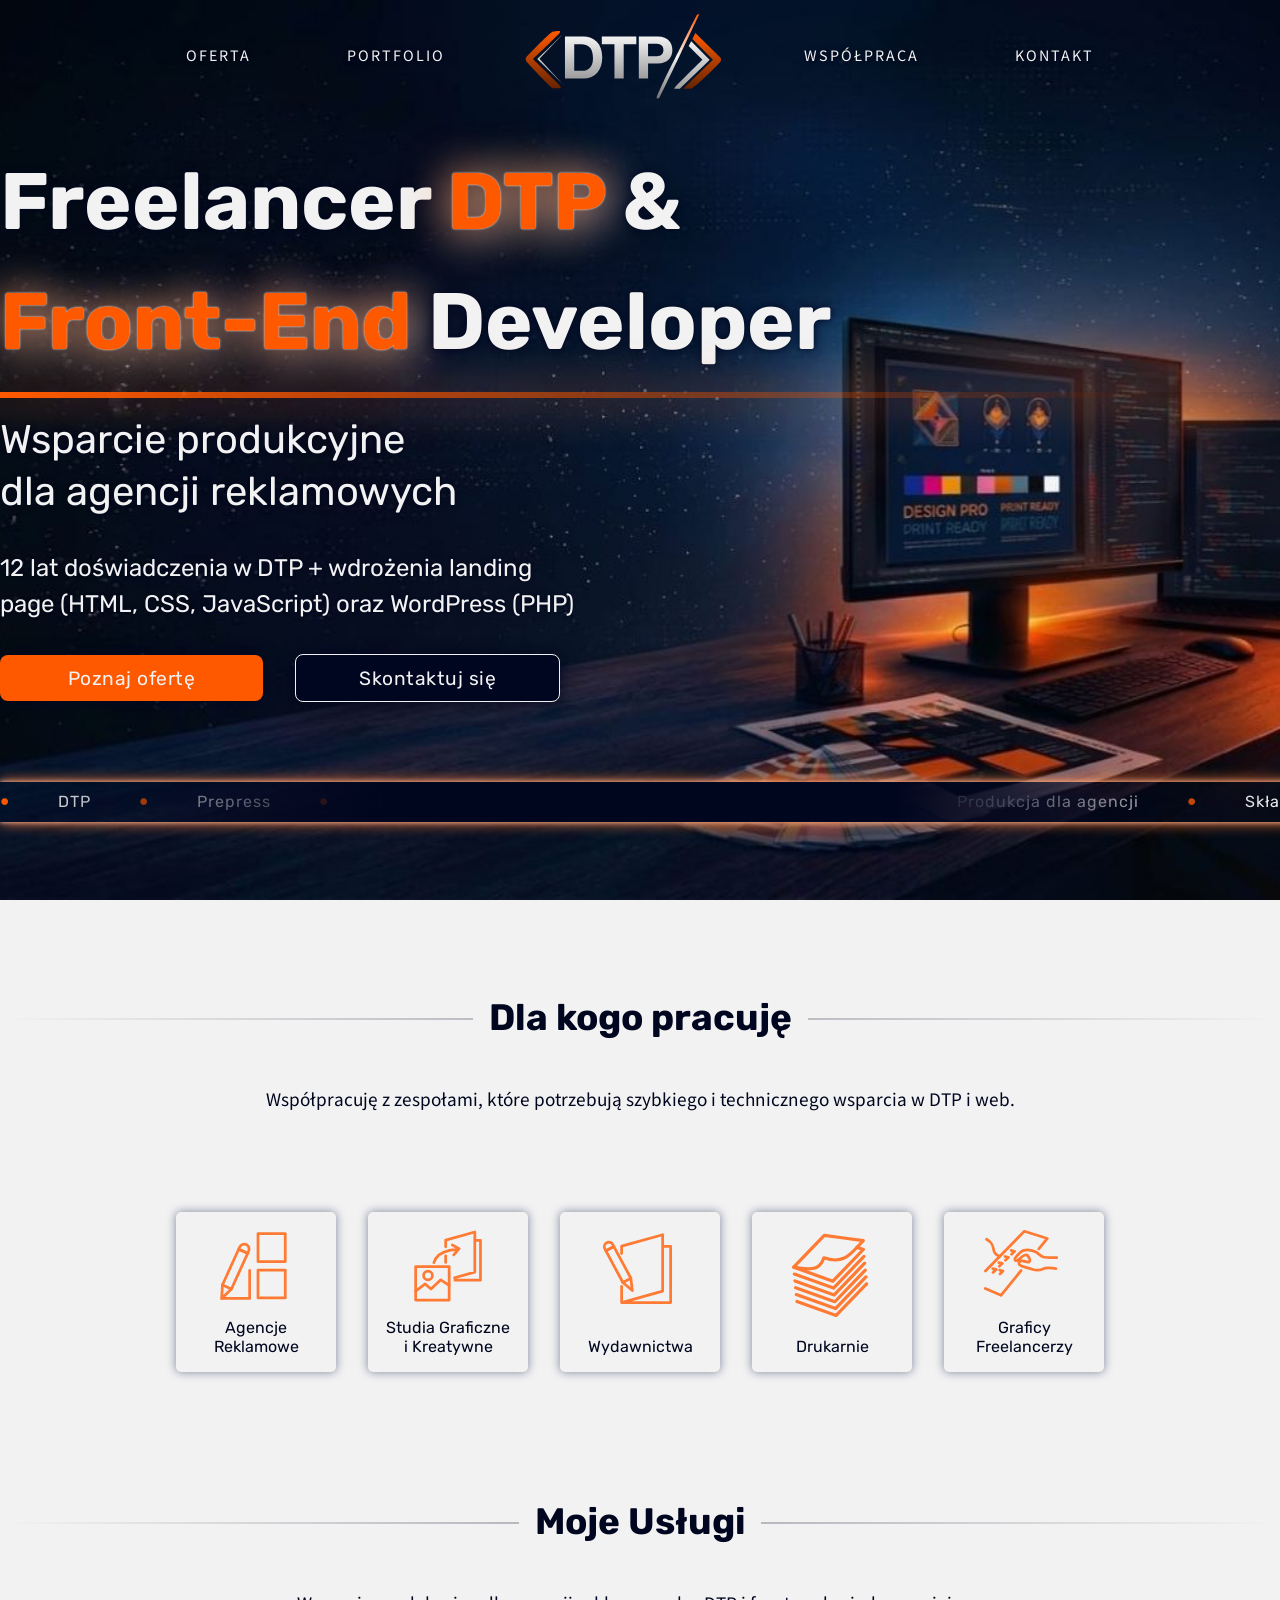
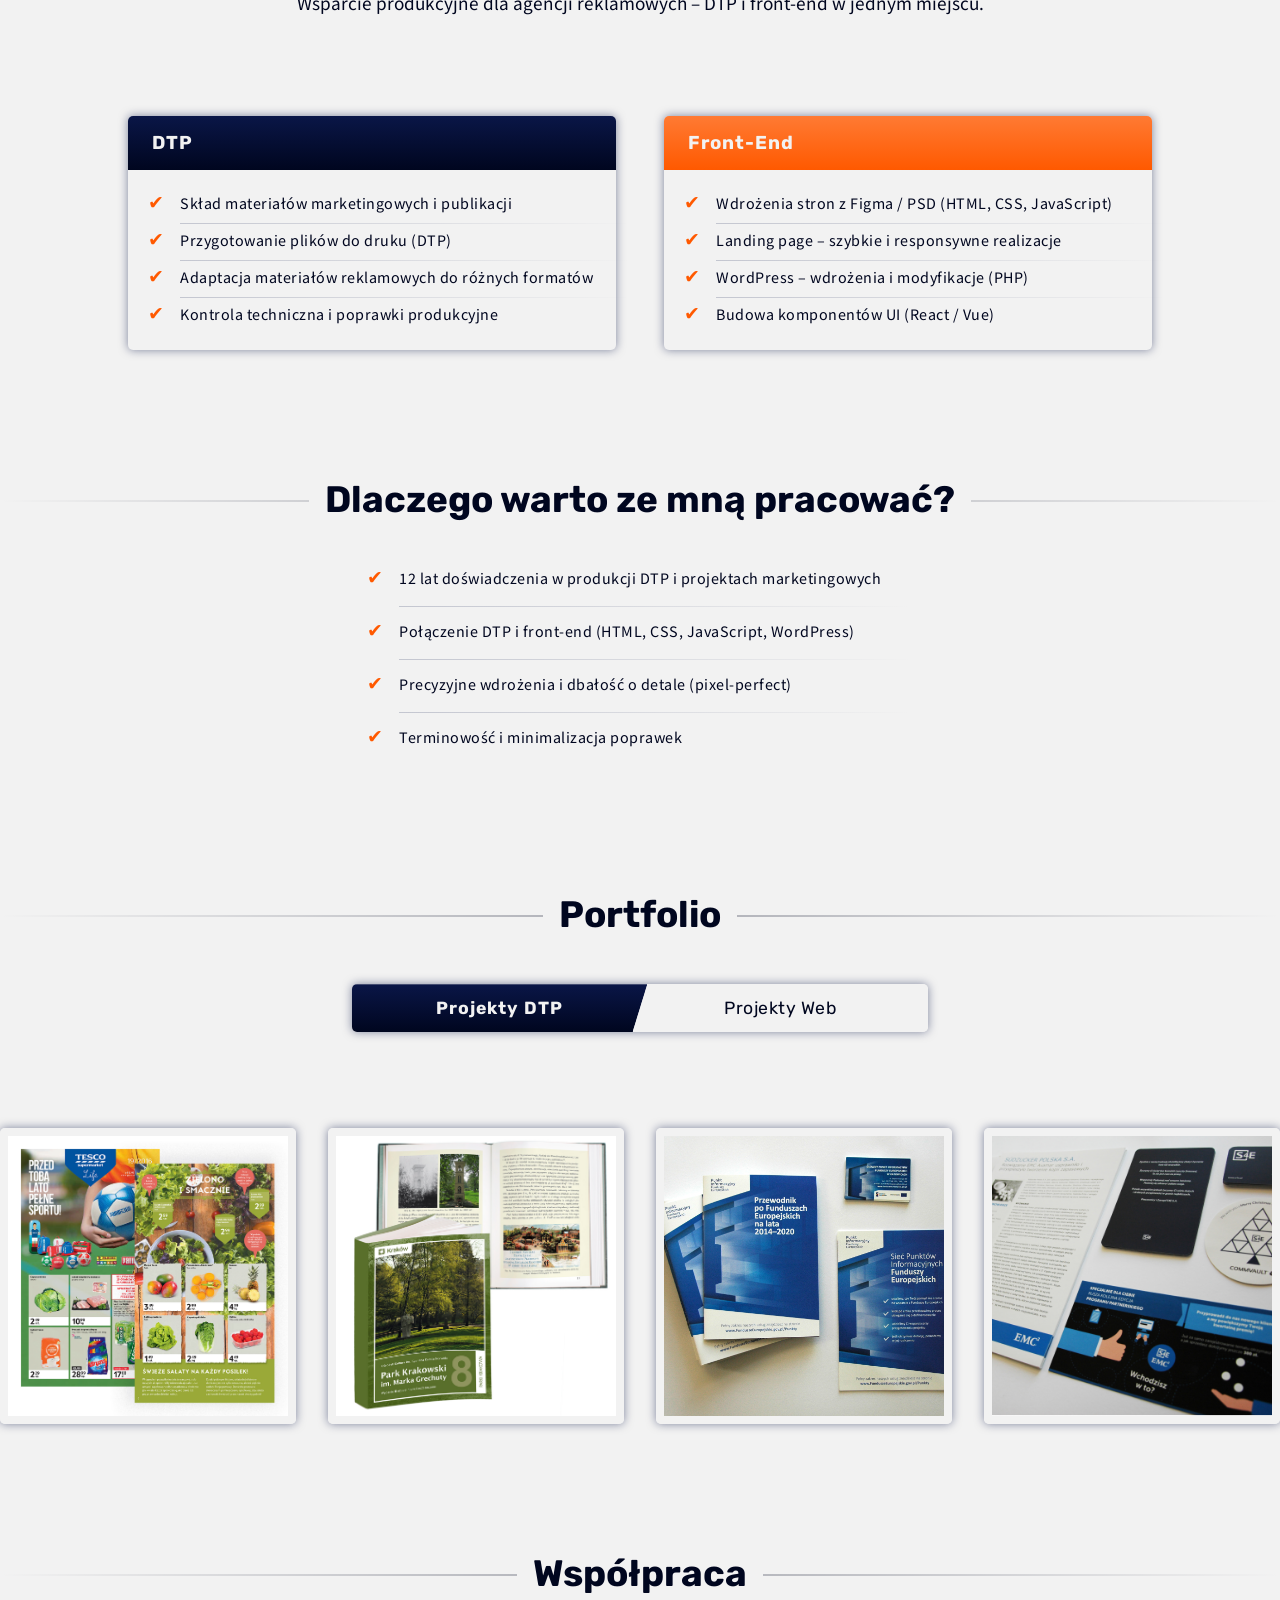
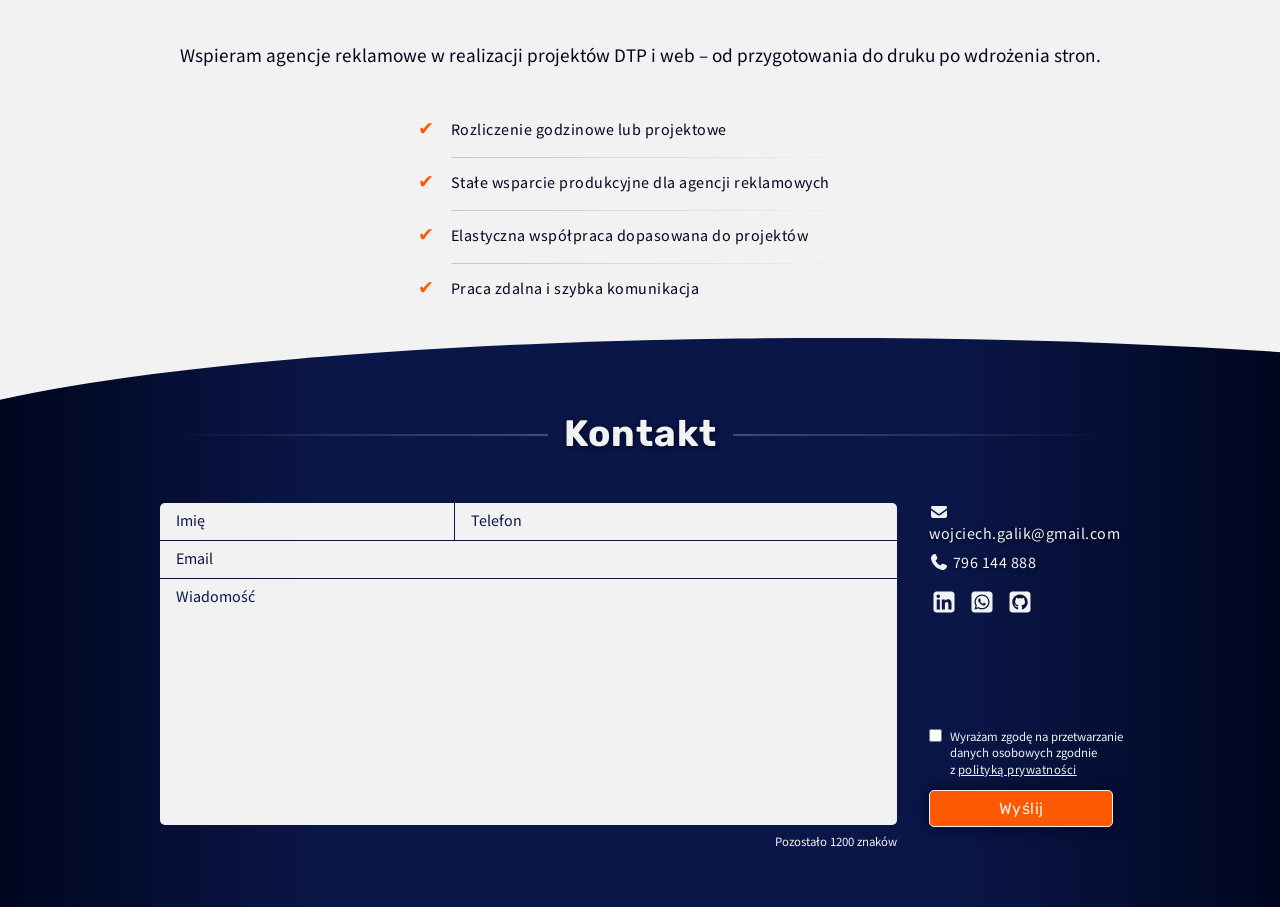
==== index.html @ 4efbe353 "Add files via upload" ====
<!doctype html>
<html lang="pl">
  <head>
    <meta charset="UTF-8" />
    <link rel="icon" type="image/png" href="/favicon-96x96.png" sizes="96x96" />
    <link rel="icon" type="image/svg+xml" href="/favicon.svg" />
    <link rel="shortcut icon" href="/favicon.ico" />
    <link rel="apple-touch-icon" sizes="180x180" href="/apple-touch-icon.png" />
    <meta name="apple-mobile-web-app-title" content="galik.biz" />
    <link rel="manifest" href="/site.webmanifest" />
    <meta name="viewport" content="width=device-width, initial-scale=1.0" />
    <title>Frontend Developer & DTP Freelancer | WordPress, Landing Page</title>
    <link rel="canonical" href="https://galik.biz/" />
    <meta
      name="description"
      content="Frontend Developer i DTP Freelancer z 12-letnim doświadczeniem. Tworzę landing page, WordPress i materiały do druku. Współpraca dla agencji reklamowych – Kraków i zdalnie."
    />
    <meta property="og:title" content="Frontend Developer & DTP Freelancer" />
    <meta
      property="og:description"
      content="Freelancer dla agencji reklamowych"
    />
    <meta property="og:type" content="website" />
    <script type="application/ld+json">
      {
        "@context": "https://schema.org",
        "@type": ["LocalBusiness", "ProfessionalService"],
        "name": "Frontend Developer & DTP Freelancer - Wojciech Galik",
        "url": "https://galik.biz",
        "telephone": "+48796144888",
        "email": "wojciech.galik@gmail.com",
        "address": {
          "@type": "PostalAddress",
          "addressLocality": "Kraków",
          "addressCountry": "PL"
        },
        "areaServed": {
          "@type": "Country",
          "name": "Polska"
        },
        "description": "Usługi Frontend Development i DTP dla agencji reklamowych. WordPress, landing page, skład publikacji, przygotowanie do druku.",
        "serviceType": [
          "Frontend Development",
          "WordPress Development",
          "DTP",
          "Skład publikacji",
          "Landing Page"
        ]
      }
    </script>
    <script type="module" crossorigin src="assets/index-CquwWmu1.js"></script>
    <link rel="stylesheet" crossorigin href="assets/index-tB6-7U-b.css">
  </head>
  <body>
    <header>
      <div id="navigation">
        <nav id="nav-left" class="main-menu" aria-label="Główna nawigacja lewa">
          <ul>
            <li><a href="#offer">Oferta</a></li>
            <li><a href="#portfolio">Portfolio</a></li>
          </ul>
        </nav>
        <div id="logo">
          <a href="#" aria-label="Strona główna - galik.biz">
            <svg
              aria-hidden="true"
              focusable="false"
              xmlns="http://www.w3.org/2000/svg"
              viewBox="0 0 124 54"
              fill="none"
            >
              <defs>
                <!-- Definicja gradientu liniowego z ID -->
                <linearGradient
                  id="gradient-gradient"
                  x1="0%"
                  y1="0%"
                  x2="0%"
                  y2="150%"
                >
                  <stop
                    offset="0%"
                    style="stop-color: hsl(0, 0%, 95%); stop-opacity: 1"
                  />
                  <stop
                    offset="100%"
                    style="stop-color: hsl(0, 0%, 45%); stop-opacity: 1"
                  />
                </linearGradient>
                <linearGradient
                  id="tri-gradient"
                  x1="0%"
                  y1="0%"
                  x2="0%"
                  y2="100%"
                >
                  <stop
                    offset="0%"
                    style="stop-color: hsl(21, 100%, 50%); stop-opacity: 1"
                  />
                  <stop
                    offset="50%"
                    style="stop-color: hsl(0, 0%, 95%); stop-opacity: 1"
                  />
                  <stop
                    offset="100%"
                    style="stop-color: hsl(0, 0%, 45%); stop-opacity: 1"
                  />
                </linearGradient>
                <linearGradient
                  id="orange-gradient"
                  x1="0%"
                  y1="0%"
                  x2="0%"
                  y2="100%"
                >
                  <stop
                    offset="0%"
                    style="stop-color: hsl(21, 100%, 50%); stop-opacity: 1"
                  />
                  <stop
                    offset="100%"
                    style="stop-color: hsl(21, 100%, 20%); stop-opacity: 1"
                  />
                </linearGradient>
              </defs>
              <g fill="currentColor">
                <path
                  class="letter"
                  d="M24.986,14.665h11.361c6.824,0,11.951,4.315,11.951,13.021c0,7.636-3.91,13.316-11.951,13.316H24.986
                    V14.665z M30.777,36.132h5.164c3.356,0,6.566-2.065,6.566-7.893c0-5.312-1.881-8.706-7.599-8.706h-4.131V36.132z"
                />
                <path
                  class="letter"
                  d="M55.925,19.534h-7.894v-4.869h21.578v4.869h-7.894v21.468h-5.791V19.534z"
                />
                <path
                  class="letter"
                  d="M71.159,14.665h11.877c6.603,0,9.111,4.168,9.111,8.447s-2.508,8.447-9.111,8.447H76.95v9.443h-5.792
                    V14.665z M76.95,27.059h4.5c2.656,0,5.09-0.59,5.09-3.947c0-3.357-2.435-3.947-5.09-3.947h-4.5V27.059z"
                />
                <path
                  class="slash"
                  d="M107.471,1.082l1.543-0.47c0,0-11.561,24.507-12.41,26.296S85.052,51.28,84.328,52.333
                  c-0.724,1.052-0.707,0.863-0.805,0.939c-0.294,0.166-0.824,0.142-1.073,0s-0.253-0.539,0-1.14
                  c0.253-0.602,3.786-8.498,4.628-10.197c0.843-1.698,8.933-18.003,9.458-19.051C97.063,21.835,107.471,1.082,107.471,1.082z"
                />
                <path
                  class="letter-no"
                  d="M17.429,47.099C16.022,47.077,1.053,30.511,1.053,30.511c-0.87-0.918-0.864-2.358,0.012-3.271
                  c0,0,13.178-13.781,15.873-15.413c0.398-0.241,3.884-0.87,4.836-0.523c0.443,0.161,0.093,0.92-0.061,1.15
                  C21.226,13.187,4.929,28.82,4.929,28.82s16.744,16.126,17.108,16.812c0.125,0.235,0.617,1.454-0.004,1.463
                  C19.502,47.131,19.502,47.131,17.429,47.099z"
                />
                <path
                  class="letter"
                  d="M24.388,12.425C23.9,13.157,7.603,28.79,7.603,28.79s16.693,16.278,17.108,16.812L9.029,28.662
                  L24.388,12.425z"
                />
                <path
                  class="letter-no"
                  d="M104.07,47.236c-0.702,0.355-5.181,0.12-5.181,0.12l18.595-18.148L104.64,16.221l1.917-3.742
                    l15.414,15.242c0.401,0.397,0.627,0.939,0.625,1.505c-0.002,0.565-0.23,1.105-0.635,1.5
                    C121.96,30.726,108.141,45.179,104.07,47.236z"
                />
                <path
                  class="letter"
                  d="M96.751,47.358h-3.436c0,0-0.088-0.117,0.73-1.213c0.488-0.653,16.875-16.849,16.875-16.849
                    l-8.615-8.711l1.623-2.995l10.371,10.585c0.302,0.299,1.172,1.085,1.172,1.085s-0.875,0.881-1.18,1.178L96.751,47.358z"
                />
              </g>
            </svg>
          </a>
        </div>
        <nav
          id="nav-right"
          class="main-menu"
          aria-label="Główna nawigacja prawa"
        >
          <ul>
            <li><a href="#cooperation">Współpraca</a></li>
            <li><a href="#root-form">Kontakt</a></li>
          </ul>
        </nav>
        <button
          id="hamburger"
          aria-label="Menu mobilne"
          aria-expanded="false"
          aria-controls="nav-mobile"
        >
          <span></span><span></span><span></span>
        </button>
        <nav id="nav-mobile" aria-label="Nawigacja mobilna">
          <ul id="menu-mobile">
            <li><a href="#offer">Oferta</a></li>
            <li><a href="#portfolio">Portfolio</a></li>
            <li><a href="#cooperation">Współpraca</a></li>
            <li><a href="#root-form">Kontakt</a></li>
          </ul>
        </nav>
      </div>
      <section id="hero">
        <picture>
          <source
            media="(max-width: 40rem)"
            srcset="assets/hero-mobile-480-WV8WLCUq.jpg 480w, assets/hero-mobile-640-DllyaCv-.jpg 640w, assets/hero-mobile-768-wFpUtlT_.jpg 768w"
            sizes="100vw"
          />
          <source
            media="(min-width: 40rem)"
            srcset="assets/hero-desktop-1024-Dx3_L2C9.jpg 1024w, assets/hero-desktop-1280-DwpaENMy.jpg 1280w, assets/hero-desktop-1536-Aj7Cc5P8.jpg 1536w, assets/hero-desktop-1920-DRs4lRyW.jpg 1920w, assets/hero-desktop-2560-C2E2_ZYx.jpg 2560w"
            sizes="100vw"
          />

          <img
            src="assets/hero-desktop-1280-DwpaENMy.jpg"
            alt="Hero banner"
            loading="lazy"
          />
        </picture>

        <div id="hero-container">
          <h1>
            Freelancer <span class="orange">DTP</span> &
            <span class="orange">Front-End</span> Developer
          </h1>
          <h2>Wsparcie produkcyjne dla agencji reklamowych</h2>
          <p>
            12 lat doświadczenia w DTP + wdrożenia landing page (HTML, CSS,
            JavaScript) oraz WordPress (PHP)
          </p>
          <div id="hero-cta">
            <a href="#offer" class="hero-cta-btn">Poznaj ofertę</a>
            <a href="#root-form" class="hero-cta-btn">Skontaktuj się</a>
          </div>
        </div>
        <div id="carousel-container">
          <div id="carousel">
            <div class="carousel-group">
              <div>•</div>
              <div>DTP</div>
              <div>•</div>
              <div>Prepress</div>
              <div>•</div>
              <div>HTML / CSS / JS</div>
              <div>•</div>
              <div>WordPress</div>
              <div>•</div>
              <div>PHP</div>
              <div>•</div>
              <div>Produkcja dla agencji</div>
              <div>•</div>
              <div>Skład i łamanie</div>
              <div>•</div>
              <div>Landing page</div>
              <div>•</div>
              <div>RWD</div>
              <div>•</div>
              <div>Figma / PSD</div>
              <div>•</div>
              <div>Pixel-Perfect</div>
              <div>•</div>
              <div>React</div>
              <div>•</div>
              <div>Vue</div>
            </div>
            <div class="carousel-group" aria-hidden="true">
              <div>•</div>
              <div>DTP</div>
              <div>•</div>
              <div>Prepress</div>
              <div>•</div>
              <div>HTML / CSS / JS</div>
              <div>•</div>
              <div>WordPress</div>
              <div>•</div>
              <div>PHP</div>
              <div>•</div>
              <div>Produkcja dla agencji</div>
              <div>•</div>
              <div>Skład i łamanie</div>
              <div>•</div>
              <div>Landing page</div>
              <div>•</div>
              <div>RWD</div>
              <div>•</div>
              <div>Figma / PSD</div>
              <div>•</div>
              <div>Pixel-Perfect</div>
              <div>•</div>
              <div>React</div>
              <div>•</div>
              <div>Vue</div>
            </div>
            <div class="carousel-group" aria-hidden="true">
              <div>•</div>
              <div>DTP</div>
              <div>•</div>
              <div>Prepress</div>
              <div>•</div>
              <div>HTML / CSS / JS</div>
              <div>•</div>
              <div>WordPress</div>
              <div>•</div>
              <div>PHP</div>
              <div>•</div>
              <div>Produkcja dla agencji</div>
              <div>•</div>
              <div>Skład i łamanie</div>
              <div>•</div>
              <div>Landing page</div>
              <div>•</div>
              <div>RWD</div>
              <div>•</div>
              <div>Figma / PSD</div>
              <div>•</div>
              <div>Pixel-Perfect</div>
              <div>•</div>
              <div>React</div>
              <div>•</div>
              <div>Vue</div>
            </div>
          </div>
        </div>
      </section>
    </header>
    <main>
      <section id="offer">
        <h2><span>Dla kogo pracuję</span></h2>
        <p class="section-intro">
          Współpracuję z zespołami, które potrzebują szybkiego i technicznego
          wsparcia w DTP i web.
        </p>
        <div id="offer-container" class="section-container">
          <div class="card offer-card">
            <div class="offer-card-icon">
              <svg
                aria-hidden="true"
                focusable="false"
                xmlns="http://www.w3.org/2000/svg"
                viewBox="40 100 35 30"
                fill="none"
              >
                <g
                  stroke="currentColor"
                  stroke-width="1"
                  stroke-linecap="round"
                  stroke-linejoin="round"
                >
                  <polygon
                    points="
				51.183,107.747 54.461,109.239 48.538,122.258 45.259,120.766 51.183,107.747 			"
                  />

                  <polyline
                    points="
				45.259,120.766 44.993,125.701 48.538,122.258 			"
                  />

                  <path
                    d="
				M53.94,106.034c0.906,0.412,1.306,1.48,0.894,2.385l-0.373,0.82l-3.279-1.492l0.373-0.82
				C51.967,106.022,53.036,105.622,53.94,106.034L53.94,106.034z"
                  />

                  <polyline
                    points="
				44.993,125.701 55.183,125.701 55.183,115.489 			"
                  />

                  <polygon
                    points="
				68.167,125.517 58.23,125.517 58.23,115.355 68.167,115.355 68.167,125.517 			"
                  />

                  <polygon
                    points="
				68.167,112.241 58.23,112.241 58.23,102.034 68.167,102.034 68.167,112.241 			"
                  />
                </g>
              </svg>
            </div>
            <p>Agencje Reklamowe</p>
          </div>
          <div class="card offer-card">
            <div class="offer-card-icon">
              <svg
                aria-hidden="true"
                focusable="false"
                xmlns="http://www.w3.org/2000/svg"
                viewBox="95 100 35 30"
                fill="none"
              >
                <g
                  stroke="currentColor"
                  stroke-width="1"
                  stroke-linecap="round"
                  stroke-linejoin="round"
                >
                  <path
                    d="M114.992,119.031h9.354v-14.537h-2.066 M111.654,112.557v-2.409 M111.654,106.848v-2.428l10.626-2.956v14.611l-7.396,2.057"
                  />

                  <polygon
                    points="100.707,114.049 112.928,114.049 112.928,126.271 100.707,126.271 100.707,114.049"
                  />

                  <polyline
                    points="100.707,123.024 104.175,120.383 106.308,122.26 109.873,118.886 112.928,120.923"
                  />

                  <path
                    d="M105.21,115.704c0.888,0,1.607,0.72,1.607,1.607c0,0.888-0.719,1.607-1.607,1.607s-1.607-0.72-1.607-1.607	C103.603,116.424,104.322,115.704,105.21,115.704L105.21,115.704z M107.345,112.606c0.855-2.789,3.452-3.995,5.67-4.476 c0.937-0.203,1.806-0.277,2.449-0.286 M114.087,106.18l2.467,1.377l-1.95,2.251"
                  />
                </g>
              </svg>
            </div>

            <p>Studia Graficzne i Kreatywne</p>
          </div>
          <div class="card offer-card">
            <div class="offer-card-icon">
              <svg
                aria-hidden="true"
                focusable="false"
                xmlns="http://www.w3.org/2000/svg"
                viewBox="40 155 35 30"
                fill="none"
              >
                <g
                  stroke="currentColor"
                  stroke-width="1"
                  stroke-linecap="round"
                  stroke-linejoin="round"
                >
                  <path
                    d="
				M50.8,182.183h17.873v-20.471h-2.91h2.91 M50.8,164.32v-2.712l14.963-4.162v20.574L50.8,182.183v-5.928"
                  />

                  <polygon
                    points="
				45.071,163.325 47.979,161.767 54.167,173.313 51.258,174.871 45.071,163.325 			"
                  />

                  <polyline
                    points="
				51.258,174.872 54.703,177.808 54.167,173.313 			"
                  />

                  <path
                    d="
				M45.356,160.365c0.803-0.431,1.803-0.128,2.233,0.675l0.39,0.727l-2.908,1.559l-0.389-0.727
				C44.251,161.796,44.553,160.796,45.356,160.365L45.356,160.365z"
                  />
                </g>
              </svg>
            </div>
            <p>Wydawnictwa</p>
          </div>
          <div class="card offer-card">
            <div class="offer-card-icon">
              <svg
                aria-hidden="true"
                focusable="false"
                xmlns="http://www.w3.org/2000/svg"
                viewBox="210 155 30 30"
                fill="none"
              >
                <g
                  stroke="currentColor"
                  stroke-width="1"
                  stroke-linecap="round"
                  stroke-linejoin="round"
                >
                  <path
                    d="
				M222.589,157.3c4.063,0.549,8.127,1.099,12.19,1.648c-4.075,4.316-6.029,7.554-12.31,5.378c-1.042,3.095-2.674,4.26-9.438,2.92
				C216.217,163.931,219.403,160.615,222.589,157.3L222.589,157.3z"
                  />

                  <path
                    d="
				M213.031,167.246l12.251,4.372l9.51-9.896l-1.994-0.712 M213.234,169.388l12.251,4.373l9.511-9.896 M213.438,171.53l12.251,4.372
				l9.51-9.896 M213.643,173.673l12.251,4.372l9.51-9.896 M213.846,175.815l12.251,4.371l9.51-9.896 M214.049,177.957l12.252,4.372
				l9.51-9.896"
                  />
                </g>
              </svg>
            </div>
            <p>Drukarnie</p>
          </div>
          <div class="card offer-card">
            <div class="offer-card-icon">
              <svg
                aria-hidden="true"
                focusable="false"
                xmlns="http://www.w3.org/2000/svg"
                viewBox="20 10 35 30"
                fill="none"
              >
                <g
                  stroke="currentColor"
                  stroke-width="1"
                  stroke-linecap="round"
                  stroke-linejoin="round"
                >
                  <path
                    d="
				M49.131,24.802c-1.6-0.149-2.338-0.419-3.846-0.188c-0.959,0.137-2.049,1.348-4.523,0.518c-1.496-0.501-2.635-0.793-3.811-1.132
				c-0.742-0.214-1.381-0.467-1.316-1.208c0.059-0.683,0.66-0.853,1.318-0.818c1.361,0.357,0.721,0.177,2.154,0.467
				c1.148,0.062,0.197-2.734-1.115-2.596c-0.826,0.087-1.734,1.12-2.453,1.677c-1.09,0.845-1.813,0.033-0.998-0.935
				c0.641-0.761,2.041-2.25,2.906-2.447c1.246-0.284,3.275,0.13,4.193,0.561c1.242,0.583,1.631,1.431,2.879,1.896
				c0.568,0.211,3.83,0.244,4.914,0.236"
                  />

                  <path
                    d="
				M23.447,25.673l14.188-14.485l8.385,2.631l-3.115,3.803 M36.43,25.505l-7.316,9.031l-5.732-2.463 M28.332,22.597l1.264,0.292
				l-1.125,1.103 M30.58,20.392l1.264,0.292l-1.123,1.102 M32.83,18.188l1.264,0.291l-1.125,1.103 M28.609,25.384l1.264,0.291
				l-1.125,1.103 M26.082,24.801l1.264,0.292l-1.125,1.102 M28.648,20.363c-3.986-1.73-0.578-3.831-4.818-6.254"
                  />
                </g>
              </svg>
            </div>
            <p>Graficy Freelancerzy</p>
          </div>
        </div>
      </section>

      <section id="services">
        <h2><span>Moje Usługi</span></h2>
        <p class="section-intro">
          Wsparcie produkcyjne dla agencji reklamowych – DTP i front-end w
          jednym miejscu.
        </p>
        <div id="services-container" class="section-container">
          <div class="card">
            <h3 class="dtp">DTP</h3>
            <ul>
              <li>Skład materiałów marketingowych i publikacji</li>
              <li>Przygotowanie plików do druku (DTP)</li>
              <li>Adaptacja materiałów reklamowych do różnych formatów</li>
              <li>Kontrola techniczna i poprawki produkcyjne</li>
            </ul>
          </div>
          <div class="card">
            <h3>Front-End</h3>
            <ul>
              <li>Wdrożenia stron z Figma / PSD (HTML, CSS, JavaScript)</li>
              <li>Landing page – szybkie i responsywne realizacje</li>
              <li>WordPress – wdrożenia i modyfikacje (PHP)</li>
              <li>Budowa komponentów UI (React / Vue)</li>
            </ul>
          </div>
        </div>
      </section>
      <section id="whyme">
        <h2><span>Dlaczego warto ze mną pracować?</span></h2>
        <ul>
          <li>
            12 lat doświadczenia w produkcji DTP i projektach marketingowych
          </li>
          <li>Połączenie DTP i front-end (HTML, CSS, JavaScript, WordPress)</li>
          <li>Precyzyjne wdrożenia i dbałość o detale (pixel-perfect)</li>
          <li>Terminowość i minimalizacja poprawek</li>
        </ul>
      </section>

      <section id="portfolio">
        <h2><span>Portfolio</span></h2>

        <div id="root-portfolio"></div>
      </section>
      <section id="cooperation">
        <h2><span>Współpraca</span></h2>
        <p class="section-intro">
          Wspieram agencje reklamowe w realizacji projektów DTP i web – od
          przygotowania do druku po wdrożenia stron.
        </p>
        <ul>
          <li>Rozliczenie godzinowe lub projektowe</li>
          <li>Stałe wsparcie produkcyjne dla agencji reklamowych</li>
          <li>Elastyczna współpraca dopasowana do projektów</li>
          <li>Praca zdalna i szybka komunikacja</li>
        </ul>
      </section>
    </main>
    <footer>
      <h2><span>Kontakt</span></h2>
      <div id="root-form"></div>
    </footer>
    <div id="modal-root"></div>
  </body>
</html>
---- assets/index-tB6-7U-b.css ----
@charset "UTF-8";@import"https://fonts.googleapis.com/css2?family=Mada:wght@200..900&family=Rubik:ital,wght@0,300..900;1,300..900&display=swap";header{width:100%;display:grid;justify-items:center}#navigation{width:100%;background-image:-webkit-gradient(linear,left top,right top,from(hsl(228,75%,16%)),color-stop(25%,hsl(228,100%,6%)),to(hsl(228,75%,16%)));background-image:linear-gradient(to right,#0a1647,#00061f 25% 75%,#0a1647);color:#f2f2f2;display:-webkit-box;display:-ms-flexbox;display:flex;-webkit-box-pack:center;-ms-flex-pack:center;justify-content:center;-webkit-box-align:center;-ms-flex-align:center;align-items:center;height:4rem;position:fixed;-webkit-transition:all .3s ease-out;transition:all .3s ease-out;z-index:99;scroll-margin-top:4rem;gap:1rem}@media(min-width:40rem){#navigation{background-image:-webkit-gradient(linear,left top,right top,from(transparent));background-image:linear-gradient(to right,transparent);top:2rem;height:3rem}#navigation.scrolled{height:5rem;padding:1rem 0;top:0;background-image:-webkit-gradient(linear,left top,right top,from(hsl(228,75%,16%)),color-stop(25%,hsl(228,100%,6%)),to(hsl(228,75%,16%)));background-image:linear-gradient(to right,#0a1647,#00061f 25% 75%,#0a1647)}}#navigation .main-nav{display:-webkit-box;display:-ms-flexbox;display:flex;-webkit-box-pack:center;-ms-flex-pack:center;justify-content:center;-webkit-box-align:center;-ms-flex-align:center;align-items:center;gap:2rem}#logo{display:-webkit-box;display:-ms-flexbox;display:flex;-webkit-box-pack:center;-ms-flex-pack:center;justify-content:center;-webkit-box-align:center;-ms-flex-align:center;align-items:center;height:100%;z-index:99;padding:0 2rem;font-size:2rem;color:#ff7a33;font-family:Rubik,sans-serif;font-optical-sizing:auto;font-style:normal}@media(min-width:40rem){#logo{max-height:90%;background-image:none}}@media(min-width:48rem){#logo{margin:0 1rem}}@media(min-width:64rem){#logo{margin:0 2rem}}#logo a{width:100%;height:80%;display:block;-webkit-transition:all .3s ease-in-out;transition:all .3s ease-in-out}@media(min-width:40rem){#logo a{height:200%}}#logo svg{height:100%}#logo svg .letter{fill:url(#gradient-gradient)}#logo svg .letter-no{fill:url(#orange-gradient)}#logo svg .slash{fill:url(#tri-gradient)}@media(min-width:40rem){#logo.scrolled a{height:150%}#logo.scrolled a:hover{scale:1.1}}#nav-mobile{-webkit-box-shadow:inset 0 0 2rem hsl(228,75%,16%);box-shadow:inset 0 0 2rem #0a1647;background-color:#00061ff7;position:absolute;z-index:-1;left:-100%;width:100%;top:4rem;-webkit-transition:all .75s linear;transition:all .75s linear;height:100dvh;padding-top:20%}#nav-mobile ul{display:-webkit-box;display:-ms-flexbox;display:flex;-webkit-box-pack:center;-ms-flex-pack:center;justify-content:center;-webkit-box-align:center;-ms-flex-align:center;-webkit-box-orient:vertical;-webkit-box-direction:normal;-ms-flex-direction:column;flex-direction:column;gap:10vh;align-items:center}#nav-mobile ul a{font-size:1.2rem}#nav-mobile.opened{left:0}@media(min-width:40rem){#nav-mobile{display:none}}#hamburger{position:absolute;top:calc(50% - .75rem);right:2rem;width:1.5rem;aspect-ratio:1/1;z-index:100;overflow:hidden;cursor:pointer}#hamburger span{height:.1rem;position:absolute;background-color:#f2f2f2;top:0;left:0;border-radius:5px;width:100%;-webkit-transition:all .3s ease;transition:all .3s ease}#hamburger span:nth-child(2){top:calc(50% - .05rem)}#hamburger span:nth-child(3){top:calc(100% - .1rem)}#hamburger.opened span{width:125%;left:-12%;height:.1rem;opacity:0;top:calc(50% - .05rem);background-color:#ff5900}#hamburger.opened span:first-child{opacity:1;-webkit-transform:rotate(315deg);-ms-transform:rotate(315deg);transform:rotate(315deg)}#hamburger.opened span:last-child{opacity:1;-webkit-transform:rotate(405deg);-ms-transform:rotate(405deg);transform:rotate(405deg)}@media(min-width:40rem){#hamburger{display:none}}#nav-left,#nav-right{display:none}@media(min-width:40rem){#nav-left,#nav-right{display:block}#nav-left ul,#nav-right ul{width:100%;display:-webkit-box;display:-ms-flexbox;display:flex;-webkit-box-pack:center;-ms-flex-pack:center;justify-content:center;-webkit-box-align:center;-ms-flex-align:center;align-items:center;gap:max(1rem,2vw)}}@media(min-width:40rem)and (min-width:80rem){#nav-left ul,#nav-right ul{gap:6rem}}@media(min-width:40rem){#nav-left ul #menu-left li:first-child,#nav-right ul #menu-left li:first-child{margin-left:auto}#nav-left ul #menu-right li:last-child,#nav-right ul #menu-right li:last-child{margin-right:auto}}nav ul li{text-transform:uppercase;-webkit-transition:all .3s ease-in-out;transition:all .3s ease-in-out;text-shadow:1px 1px 5px hsl(228,100%,6%)}nav ul li a{letter-spacing:2px;position:relative}nav ul li a:after{content:"";position:absolute;width:80%;height:.25rem;left:10%;bottom:-140%;-webkit-transition:all .3s ease-in-out;transition:all .3s ease-in-out}nav ul li a:hover:after{background-color:#ff5900}nav ul li a.active:after{background-color:#ff5900}main{margin:6rem 0;width:min(100%,80rem);position:relative;display:grid;justify-items:center;gap:4rem;padding:0 2rem}@media(min-width:40rem){main{padding:0 1rem}}@media(min-width:64rem){main{gap:6rem}}@media(min-width:80rem){main{padding:0;gap:8rem}}main.opened{overflow:hidden}main h2:not(#hero h2){position:relative;width:100%;font-size:clamp(1.5rem,5vw + 1px,2.3rem)}main h2:not(#hero h2) span{position:relative;width:100%;height:100%;background-color:#f2f2f2;z-index:10;padding:0 1rem}main h2:not(#hero h2):after{position:absolute;content:"";z-index:1;width:100%;height:2px;left:0;top:50%;background-image:-webkit-gradient(linear,left top,right top,from(transparent),color-stop(hsl(228,100%,6%)),to(transparent));background-image:linear-gradient(to right,transparent,hsl(228,100%,6%),transparent);opacity:.3}#hero{width:100%;min-height:100dvh;position:relative;overflow:hidden;z-index:50;color:#f2f2f2;display:-webkit-box;display:-ms-flexbox;display:flex;-webkit-box-pack:center;-ms-flex-pack:center;justify-content:center;-webkit-box-align:center;-ms-flex-align:center;align-items:center;-webkit-box-orient:vertical;-webkit-box-direction:normal;-ms-flex-direction:column;flex-direction:column;-webkit-box-pack:start;-ms-flex-pack:start;justify-content:flex-start;gap:5rem;padding:1rem 0}@media(min-width:40rem){#hero{-webkit-box-pack:center;-ms-flex-pack:center;justify-content:center;padding-bottom:3rem}}#hero img{position:absolute;top:0;left:0;-o-object-fit:cover;object-fit:cover;height:100%;width:100%;z-index:0}#hero #hero-container{width:min(100%,80rem);padding:0 2rem}@media(min-width:40rem){#hero #hero-container{padding:0 1rem}}@media(min-width:80rem){#hero #hero-container{padding:0}}#hero h1{width:100%;font-size:clamp(3rem,7vw + 1px,5rem);line-height:1;margin-bottom:2rem;font-weight:700;position:relative;text-align:inherit;text-shadow:0 0 10px hsl(228,100%,6%)}@media(min-width:40rem){#hero h1{line-height:1.5;margin-top:1rem}}#hero h1 span.orange{color:#ff5900;text-shadow:0 0 2px rgb(242.25,242.25,242.25),-5px 0 45px rgba(255,122.4,51,.7),5px 5px 45px rgba(242.25,242.25,242.25,.7)}#hero h1:after{position:absolute;content:"";width:100%;height:.4rem;left:0;bottom:-1rem;background-image:-webkit-gradient(linear,left top,right top,from(hsl(21,100%,50%)),to(transparent));background-image:linear-gradient(to right,hsl(21,100%,50%),transparent);-webkit-box-shadow:-20px 0 45px hsl(21,100%,60%);box-shadow:-20px 0 45px #ff7a33}#hero h2{font-weight:400;font-size:clamp(1.5rem,5vw + 1px,2.5rem);line-height:1.3;margin-bottom:2rem;width:100%;position:relative;text-align:inherit;text-shadow:0 0 5px hsl(228,100%,6%)}#hero p{position:relative;width:100%;font-size:clamp(1rem,3vw + 1px,1.5rem);line-height:1.5;font-family:Rubik,sans-serif;font-optical-sizing:auto;font-style:normal;font-weight:400;text-shadow:0 0 3px hsl(228,100%,6%)}@media(min-width:48rem){#hero h2,#hero p{width:75%}}@media(min-width:64rem){#hero h2,#hero p{width:50%}}#hero #hero-cta{position:relative;width:min(100%,35rem);display:-webkit-box;display:-ms-flexbox;display:flex;-webkit-box-pack:center;-ms-flex-pack:center;justify-content:center;-webkit-box-align:center;-ms-flex-align:center;align-items:center;-webkit-box-orient:vertical;-webkit-box-direction:normal;-ms-flex-direction:column;flex-direction:column;margin-top:2rem;gap:2rem}@media(min-width:40rem){#hero #hero-cta{-webkit-box-orient:horizontal;-webkit-box-direction:normal;-ms-flex-direction:row;flex-direction:row}}#hero #hero-cta .hero-cta-btn{text-align:center;-webkit-box-flex:1;-ms-flex:1 1 100%;flex:1 1 100%;border-radius:.5rem;font-family:Rubik,sans-serif;font-optical-sizing:auto;font-style:normal;font-weight:400;cursor:pointer;-webkit-box-shadow:0 0 15px hsl(228,100%,6%);box-shadow:0 0 15px #00061f;padding:.7rem 2rem;display:block;width:100%;font-size:clamp(1rem,3vw + 1px,1.2rem);-webkit-transition:all .3s ease-out;transition:all .3s ease-out}#hero #hero-cta .hero-cta-btn:hover{font-weight:700}#hero #hero-cta .hero-cta-btn:first-child{background-color:#ff5900}#hero #hero-cta .hero-cta-btn:first-child:hover{background-color:#ff7a33;color:#0a1647}#hero #hero-cta .hero-cta-btn:last-child{border:1px solid currentColor;background-color:#00061f}#hero #hero-cta .hero-cta-btn:last-child:hover{background-color:#0a1647}#carousel-container{display:none;position:relative;width:100%;height:2.5rem}#carousel-container:before{content:"";position:absolute;inset:0;background-image:-webkit-gradient(linear,left top,right top,from(transparent),color-stop(30%,hsl(228,100%,6%)),to(transparent));background-image:linear-gradient(to right,transparent,hsl(228,100%,6%) 30% 70%,transparent)}@media(min-width:40rem){#carousel-container{display:block}}#carousel-container #carousel{display:-webkit-box;display:-ms-flexbox;display:flex;-webkit-box-pack:center;-ms-flex-pack:center;justify-content:center;-webkit-box-align:center;-ms-flex-align:center;align-items:center;-webkit-box-pack:start;-ms-flex-pack:start;justify-content:flex-start;height:100%;width:-webkit-max-content;width:-moz-max-content;width:max-content;-ms-flex-negative:0;flex-shrink:0;-webkit-box-shadow:0 0 15px hsl(21,100%,60%),0 0 5px hsl(0,0%,95%);box-shadow:0 0 15px #ff7a33,0 0 5px #f2f2f2;overflow:hidden}#carousel-container #carousel::-webkit-scrollbar{display:none}#carousel-container #carousel .carousel-group{display:-webkit-box;display:-ms-flexbox;display:flex;-webkit-box-pack:center;-ms-flex-pack:center;justify-content:center;-webkit-box-align:center;-ms-flex-align:center;align-items:center;-webkit-box-pack:start;-ms-flex-pack:start;justify-content:flex-start;-webkit-animation:spin 25s infinite linear;animation:spin 25s infinite linear}#carousel-container #carousel .carousel-group div{padding:0 3rem;text-align:center;line-height:1;letter-spacing:1px;font-family:Rubik,sans-serif;font-optical-sizing:auto;font-style:normal;-webkit-user-select:none;-moz-user-select:none;-ms-user-select:none;user-select:none}#carousel-container #carousel .carousel-group div:nth-child(odd){color:#ff5900;font-weight:900;font-size:1.5rem;padding:0}@-webkit-keyframes spin{0%{translate:0%}to{translate:-100%}}@keyframes spin{0%{translate:0%}to{translate:-100%}}section:not(#hero){width:min(100%,80rem);scroll-margin-top:7rem;display:grid;justify-items:center;gap:2rem}@media(min-width:40rem){section:not(#hero){gap:3rem;scroll-margin-top:8rem}}.section-intro{text-align:center;line-height:1.5;font-size:clamp(1rem,3vw + 1px,1.2rem)}@media(min-width:64rem){.section-container{padding-top:3rem}}#offer-container{width:100%;display:-webkit-box;display:-ms-flexbox;display:flex;-webkit-box-pack:center;-ms-flex-pack:center;justify-content:center;-webkit-box-align:center;-ms-flex-align:center;align-items:center;-ms-flex-wrap:wrap;flex-wrap:wrap;-webkit-box-align:stretch;-ms-flex-align:stretch;align-items:stretch;gap:2rem}#offer-container .offer-card{-webkit-box-flex:1;-ms-flex:1 1 100%;flex:1 1 100%;max-width:8rem;aspect-ratio:1/1;display:grid;justify-items:center;grid-template-rows:1fr auto;padding:1rem;gap:.5rem;-webkit-box-shadow:0 0 10px rgba(10.2,22.44,71.4,.5);box-shadow:0 0 10px #0a164780;border-radius:5px}@media(min-width:40rem){#offer-container .offer-card{max-width:10rem}}#offer-container .offer-card .offer-card-icon{width:100%;color:#ff7a33;display:-webkit-box;display:-ms-flexbox;display:flex;-webkit-box-pack:center;-ms-flex-pack:center;justify-content:center;-webkit-box-align:center;-ms-flex-align:center;align-items:center;-webkit-box-align:start;-ms-flex-align:start;align-items:start}#offer-container .offer-card .offer-card-icon svg{width:75%}#offer-container .offer-card p{font-family:Rubik,sans-serif;font-optical-sizing:auto;font-style:normal;line-height:1.2;text-align:center;font-size:clamp(.8rem,2vw + 1px,1rem)}#services-container{width:min(100%,64rem);display:-webkit-box;display:-ms-flexbox;display:flex;-webkit-box-pack:center;-ms-flex-pack:center;justify-content:center;-webkit-box-align:center;-ms-flex-align:center;align-items:center;-webkit-box-orient:vertical;-webkit-box-direction:normal;-ms-flex-direction:column;flex-direction:column;gap:2rem}@media(min-width:40rem){#services-container{-webkit-box-orient:horizontal;-webkit-box-direction:normal;-ms-flex-direction:row;flex-direction:row;-webkit-box-align:start;-ms-flex-align:start;align-items:start;gap:3rem}}#services-container .card{-webkit-box-flex:1;-ms-flex:1 1 5vw;flex:1 1 5vw;width:100%;display:grid;-webkit-box-shadow:0 0 10px rgba(10.2,22.44,71.4,.5);box-shadow:0 0 10px #0a164780;border-radius:5px}@media(min-width:40rem){#services-container .card{width:auto}}#services-container .card h3,#services-container .card ul{padding:1rem 0rem 1rem 2rem;text-align:left}#services-container .card h3{padding-left:1.5rem;border-radius:5px 5px 0 0;background-image:-webkit-gradient(linear,left bottom,left top,from(hsl(21,100%,50%)),to(hsl(21,100%,60%)));background-image:linear-gradient(to top,#ff5900,#ff7a33);color:#f2f2f2;letter-spacing:1px}#services-container .card h3.dtp{background-image:-webkit-gradient(linear,left bottom,left top,from(hsl(228,100%,6%)),to(hsl(228,75%,16%)));background-image:linear-gradient(to top,#00061f,#0a1647)}#services-container .card li{list-style:inside;position:relative;padding:.5rem 0 .5rem 1rem;list-style-position:outside;margin-left:.25rem}#services-container .card li:not(:last-child):after{position:absolute;content:"";width:100%;height:1px;left:1rem;top:100%;background-image:-webkit-gradient(linear,left top,right top,from(rgba(10.2,22.44,71.4,.2)),to(transparent));background-image:linear-gradient(to right,rgba(10.2,22.44,71.4,.2),transparent)}#services-container .card li::marker{content:"✔";font-size:1.2rem;line-height:1}#whyme,#cooperation{width:min(100%,64rem)}#whyme li,#cooperation li{list-style:inside;position:relative;padding:1rem;list-style-position:outside}#whyme li:first-child,#cooperation li:first-child{padding-top:0}#whyme li:not(:last-child):after,#cooperation li:not(:last-child):after{position:absolute;content:"";width:100%;height:1px;left:1rem;top:100%;background-image:-webkit-gradient(linear,left top,right top,from(rgba(10.2,22.44,71.4,.2)),to(transparent));background-image:linear-gradient(to right,rgba(10.2,22.44,71.4,.2),transparent)}#whyme li::marker,#cooperation li::marker{content:"✔";font-size:1.2rem;line-height:1}footer{width:100%;display:grid;justify-items:center;-webkit-box-shadow:0 0 10px rgba(10.2,22.44,71.4,.3);box-shadow:0 0 10px #0a16474d;background-image:-webkit-gradient(linear,left top,right top,from(hsl(228,100%,6%)),color-stop(25%,hsl(228,75%,16%)),to(hsl(228,100%,6%)));background-image:linear-gradient(to right,#00061f,#0a1647 25% 75%,#00061f);position:relative;color:#f2f2f2;z-index:1}footer:after{content:"";z-index:-1;position:absolute;left:0;width:100%;height:25%;background-image:inherit;top:-15%;clip-path:ellipse(75% 100% at 65% bottom)}footer h2{color:currentColor;position:relative;text-align:center;letter-spacing:1px;width:100%;font-size:clamp(1.5rem,5vw + 1px,2.3rem);font-weight:700;text-shadow:1px 1px 5px hsl(228,100%,6%)}footer h2 span{position:relative;width:100%;height:100%;background-color:#0a1647;z-index:10;padding:0 1rem}footer h2:after{position:absolute;content:"";z-index:3;width:75%;height:2px;left:50%;-webkit-transform:translateX(-50%);-ms-transform:translateX(-50%);transform:translate(-50%);top:50%;background-image:-webkit-gradient(linear,left top,right top,from(transparent),color-stop(hsl(0,0%,95%)),to(transparent));background-image:linear-gradient(to right,transparent,hsl(0,0%,95%),transparent);opacity:.3}#root-form .honeypot{position:absolute;left:-9999px}#root-form #privacy-container{display:-webkit-box;display:-ms-flexbox;display:flex;-webkit-box-pack:start;-ms-flex-pack:start;justify-content:flex-start;-webkit-box-align:start;-ms-flex-align:start;align-items:flex-start;gap:.5rem;margin:.5rem 0}@media(min-width:40rem){#root-form #privacy-container{grid-row-start:5;grid-row-end:6;grid-column-start:1;grid-column-end:6}}@media(min-width:48rem){#root-form #privacy-container{position:absolute;bottom:4.5rem;left:calc(100% + 2rem);width:50%}}@media(min-width:80rem){#root-form #privacy-container{width:30%}}#root-form #privacy-container [type=checkbox]{width:.8rem;aspect-ratio:1/1;accent-color:hsl(21,100%,50%)}#root-form #privacy-container #privacy-label{font-family:Mada,sans-serif;font-optical-sizing:auto;font-style:normal;font-size:.8rem;width:100%;line-height:1.3;font-weight:400}#root-form #privacy-container #privacy-label label{font-family:inherit;font-size:inherit;line-height:inherit;font-weight:inherit}#root-form #privacy-container #privacy-label #privacy-policy{-webkit-box-shadow:none;box-shadow:none;text-decoration:underline;-webkit-transition:color .3s ease-in-out;transition:color .3s ease-in-out;position:static;background-color:transparent;padding:0;margin:0;border:none;width:auto;height:auto;font-family:inherit;font-size:inherit;line-height:inherit;font-weight:inherit;cursor:pointer}#root-form #privacy-container #privacy-label #privacy-policy:hover{color:#ff5900}#root-form .validation-msg{position:absolute;left:0;font-family:inherit;font-weight:700;letter-spacing:.5px;color:red;font-size:.8rem;text-shadow:1px 1px 5px hsl(228,100%,6%)}@media(min-width:40rem){#root-form .validation-msg{top:-2rem}}#root-form form{width:100%;height:100%;border-radius:5px;display:grid;gap:1px;padding-top:2rem;position:relative}@media(min-width:40rem){#root-form form{padding-top:0;grid-template-columns:repeat(5,1fr);grid-template-rows:repeat(3,auto) 1fr auto}}#root-form form input,#root-form form textarea,#root-form form button{background-color:#f2f2f2;width:100%;border:none;color:#00061f;outline:none;padding:.5rem 1rem;font-family:Mada,sans-serif;font-optical-sizing:auto;font-style:normal;font-size:1rem}#root-form form input::-webkit-input-placeholder,#root-form form textarea::-webkit-input-placeholder,#root-form form button::-webkit-input-placeholder{color:#0a1647}#root-form form input::-moz-placeholder,#root-form form textarea::-moz-placeholder,#root-form form button::-moz-placeholder{color:#0a1647}#root-form form input:-ms-input-placeholder,#root-form form textarea:-ms-input-placeholder,#root-form form button:-ms-input-placeholder{color:#0a1647}#root-form form input::-ms-input-placeholder,#root-form form textarea::-ms-input-placeholder,#root-form form button::-ms-input-placeholder{color:#0a1647}#root-form form input::placeholder,#root-form form textarea::placeholder,#root-form form button::placeholder{color:#0a1647}#root-form form input:first-child{border-radius:5px 5px 0 0}@media(min-width:40rem){#root-form form input:first-child{grid-row-start:1;grid-row-end:2;grid-column-start:1;grid-column-end:3;border-radius:5px 0 0;font-size:clamp(.8rem,2vw + 1px,1rem)}}@media(min-width:40rem){#root-form form input:nth-child(2){grid-row-start:1;grid-row-end:2;grid-column-start:3;grid-column-end:6;border-radius:0 5px 0 0;font-size:clamp(.8rem,2vw + 1px,1rem)}}@media(min-width:40rem){#root-form form input:nth-child(3){grid-row-start:2;grid-row-end:3;grid-column-start:1;grid-column-end:6;font-size:clamp(.8rem,2vw + 1px,1rem)}}#root-form form textarea{border-radius:0 0 5px 5px;resize:none;aspect-ratio:2/1}@media(min-width:40rem){#root-form form textarea{grid-row-start:3;grid-row-end:4;grid-column-start:1;grid-column-end:6;font-size:clamp(.8rem,2vw + 1px,1rem);aspect-ratio:3/1}}#root-form form #charactersLeft{padding:.5rem 0;font-size:.8rem;justify-self:end}@media(min-width:40rem){#root-form form #charactersLeft{grid-column-start:1;grid-column-end:6}}#root-form form button{padding:.5rem 0;margin-top:.5rem;color:#f2f2f2;border:1px solid currentColor;border-radius:5px;-webkit-box-shadow:0 0 15px hsl(228,100%,6%);box-shadow:0 0 15px #00061f;cursor:pointer;background-color:#ff5900;font-family:Rubik,sans-serif;font-optical-sizing:auto;font-style:normal;font-weight:400;-webkit-transition:all .3s ease-in-out;transition:all .3s ease-in-out;font-size:1rem}#root-form form button:disabled{opacity:0}#root-form form button:hover:not(:disabled){font-weight:700;background-color:#ff7a33}@media(min-width:40rem){#root-form form button{grid-column-start:1;grid-column-end:6}}@media(min-width:48rem){#root-form form button{position:absolute;bottom:2rem;left:calc(100% + 2rem);width:33%}}@media(min-width:80rem){#root-form form button{width:25%}}article{position:relative;width:75%;height:80%;max-width:40rem;padding-right:3rem;padding-bottom:1rem;margin-top:5rem;display:grid;grid-template-rows:auto 1fr;gap:1rem;justify-items:center;color:#f2f2f2;font-size:.9rem;overflow-y:scroll;scrollbar-width:thin}article h2{justify-self:start;margin-left:2rem;text-align:left}article ol,article ul{margin-left:2rem;list-style-position:inside}article ol li{list-style-type:decimal;font-weight:700;padding-top:1rem}article ol li::marker{color:#f2f2f2}article ul li{list-style-type:disc;font-weight:400;padding-left:2rem;padding:0}article a:hover{text-decoration:underline}article button.close-btn{color:#ff5900;justify-self:end;position:sticky;top:0;margin-right:-2rem;-webkit-transition:all .3s ease-in-out;transition:all .3s ease-in-out;cursor:pointer}article button.close-btn:hover{color:#f2f2f2}div.success-msg{width:75%;max-width:40rem;margin-top:5rem;background-color:#0a1647;border-radius:5px;color:#f2f2f2;display:grid;justify-items:center;-webkit-box-align:start;-ms-flex-align:start;align-items:start;padding:2rem;gap:1rem;-webkit-box-shadow:inset 0 0 5px hsl(0,0%,95%);box-shadow:inset 0 0 5px #f2f2f2}div.success-msg h3{font-weight:700;font-size:1.5rem;text-shadow:1px 1px 5px hsl(228,100%,6%);line-height:1.5;letter-spacing:.5px}div.success-msg p{text-align:center;font-size:min(5vw,1.2rem);text-shadow:1px 1px 5px hsl(228,100%,6%);line-height:1.5;letter-spacing:.5px}div.success-msg span.success-msg{font-family:inherit;color:inherit;font-size:inherit;position:static;display:inline;font-weight:700;text-shadow:1px 1px 5px hsl(228,100%,6%)}.popup-wrapper .imageZoomedId{position:relative;margin-top:5rem;width:75%;max-width:40rem;max-height:40rem;display:grid;justify-items:center;grid-template-rows:auto 1fr;gap:1rem}.popup-wrapper .imageZoomedId img{display:block;width:auto;height:auto;max-width:100%;-o-object-fit:contain;object-fit:contain;border-radius:1rem;border:.5rem solid hsl(0,0%,95%);background-color:#f2f2f2}.popup-wrapper .imageZoomedId a{font-family:Mada,sans-serif;font-optical-sizing:auto;font-style:normal;color:#f2f2f2;text-decoration:underline;-webkit-transition:all .3s ease-in-out;transition:all .3s ease-in-out}.popup-wrapper .imageZoomedId a:hover{color:#ff5900}.popup-wrapper .imageZoomedId .motionBtns{position:absolute;top:calc(50% - 3rem);color:#f2f2f2;font-size:2.5rem;aspect-ratio:1/1;-webkit-transition:all .3s ease-in-out;transition:all .3s ease-in-out;opacity:.5}.popup-wrapper .imageZoomedId .motionBtns:hover{opacity:1;color:#ff5900}.popup-wrapper .imageZoomedId .motionBtns:first-of-type{left:.5rem}.popup-wrapper .imageZoomedId .motionBtns:last-of-type{right:.5rem}@media(min-width:40rem){.popup-wrapper .imageZoomedId .motionBtns:first-of-type{left:auto;right:101%}.popup-wrapper .imageZoomedId .motionBtns:last-of-type{left:101%}}.popup-wrapper{-ms-touch-action:none;touch-action:none;width:100%;height:100%;position:fixed;top:0;left:0;z-index:9999;background-color:#00061ffc;display:-webkit-box;display:-ms-flexbox;display:flex;-webkit-box-pack:center;-ms-flex-pack:center;justify-content:center;-webkit-box-align:center;-ms-flex-align:center;align-items:center;-webkit-box-align:start;-ms-flex-align:start;align-items:start}.popup-wrapper button.close-btn{color:#ff5900;position:fixed;top:3rem;right:12%;-webkit-transition:all .3s ease-in-out;transition:all .3s ease-in-out;cursor:pointer}@media(min-width:48rem){.popup-wrapper button.close-btn{right:calc(50% - 20.25rem)}}.popup-wrapper button.close-btn:hover{color:#f2f2f2}#root-form{overflow:hidden;font-family:Mada,sans-serif;font-optical-sizing:auto;font-style:normal;font-weight:400;text-wrap:balance;padding:3rem 10%;width:min(100%,48rem);display:-webkit-box;display:-ms-flexbox;display:flex;-webkit-box-orient:vertical;-webkit-box-direction:reverse;-ms-flex-direction:column-reverse;flex-direction:column-reverse;-webkit-box-pack:start;-ms-flex-pack:start;justify-content:start;-webkit-box-align:start;-ms-flex-align:start;align-items:start;color:#f2f2f2}@media(min-width:40rem){#root-form{-webkit-box-orient:horizontal;-webkit-box-direction:normal;-ms-flex-direction:row;flex-direction:row;padding:3rem 2rem;gap:2rem}}@media(min-width:80rem){#root-form{width:min(100%,64rem)}}form{width:100%;height:100%;border-radius:5px;display:grid;gap:1px;padding-top:2rem;position:relative}@media(min-width:40rem){form{padding-top:0;grid-template-columns:repeat(5,1fr);grid-template-rows:repeat(3,auto) 1fr auto}}form input,form textarea,form button{background-color:#f2f2f2;width:100%;border:none;color:#00061f;outline:none;padding:.5rem 1rem;font-family:Mada,sans-serif;font-optical-sizing:auto;font-style:normal;font-size:1rem}form input::-webkit-input-placeholder,form textarea::-webkit-input-placeholder,form button::-webkit-input-placeholder{color:#0a1647}form input::-moz-placeholder,form textarea::-moz-placeholder,form button::-moz-placeholder{color:#0a1647}form input:-ms-input-placeholder,form textarea:-ms-input-placeholder,form button:-ms-input-placeholder{color:#0a1647}form input::-ms-input-placeholder,form textarea::-ms-input-placeholder,form button::-ms-input-placeholder{color:#0a1647}form input::placeholder,form textarea::placeholder,form button::placeholder{color:#0a1647}form input:first-child{border-radius:5px 5px 0 0}@media(min-width:40rem){form input:first-child{grid-row-start:1;grid-row-end:2;grid-column-start:1;grid-column-end:3;border-radius:5px 0 0;font-size:clamp(.8rem,2vw + 1px,1rem)}}@media(min-width:40rem){form input:nth-child(2){grid-row-start:1;grid-row-end:2;grid-column-start:3;grid-column-end:6;border-radius:0 5px 0 0;font-size:clamp(.8rem,2vw + 1px,1rem)}}@media(min-width:40rem){form input:nth-child(3){grid-row-start:2;grid-row-end:3;grid-column-start:1;grid-column-end:6;font-size:clamp(.8rem,2vw + 1px,1rem)}}form textarea{border-radius:0 0 5px 5px;resize:none;aspect-ratio:2/1}@media(min-width:40rem){form textarea{grid-row-start:3;grid-row-end:4;grid-column-start:1;grid-column-end:6;font-size:clamp(.8rem,2vw + 1px,1rem);aspect-ratio:3/1}}form #charactersLeft{padding:.5rem 0;font-size:.8rem;justify-self:end}@media(min-width:40rem){form #charactersLeft{grid-column-start:1;grid-column-end:6}}form button{padding:.5rem 0;margin-top:.5rem;color:#f2f2f2;border:1px solid currentColor;border-radius:5px;-webkit-box-shadow:0 0 15px hsl(228,100%,6%);box-shadow:0 0 15px #00061f;cursor:pointer;background-color:#ff5900;font-family:Rubik,sans-serif;font-optical-sizing:auto;font-style:normal;font-weight:400;-webkit-transition:all .3s ease-in-out;transition:all .3s ease-in-out;font-size:1rem}form button:disabled{opacity:0}form button:hover:not(:disabled){font-weight:700;background-color:#ff7a33}@media(min-width:40rem){form button{grid-column-start:1;grid-column-end:6}}@media(min-width:48rem){form button{position:absolute;bottom:2rem;left:calc(100% + 2rem);width:33%}}*,:after,:before{margin:0;padding:0;-webkit-box-sizing:border-box;box-sizing:border-box}h1,h2,h3,h4,h5,h6{font-family:Rubik,sans-serif;font-optical-sizing:auto;font-style:normal;text-align:center;color:inherit;font-weight:700}a,button,li{font-family:inherit;font-weight:400;letter-spacing:.5px;color:inherit;text-decoration:none;background-color:inherit;border:none;list-style:none}li::marker{color:#ff5900}:root{scroll-behavior:smooth}body{background-color:#f2f2f2;color:#00061f;font-family:Mada,sans-serif;font-optical-sizing:auto;font-style:normal;font-weight:400;text-wrap:balance;width:100%;display:grid;justify-items:center}#root-portfolio{width:100%;display:grid;justify-items:center;gap:2rem}@media(min-width:40rem){#root-portfolio{gap:6rem}}#root-portfolio #portfolio-btns{position:relative;display:-webkit-box;display:-ms-flexbox;display:flex;-webkit-box-pack:center;-ms-flex-pack:center;justify-content:center;-webkit-box-align:center;-ms-flex-align:center;align-items:center;-webkit-box-shadow:0 0 10px rgba(10.2,22.44,71.4,.5);box-shadow:0 0 10px #0a164780;width:100%;border-radius:5px;height:3rem}@media(min-width:40rem){#root-portfolio #portfolio-btns{width:65%}}@media(min-width:48rem){#root-portfolio #portfolio-btns{width:55%}}@media(min-width:64rem){#root-portfolio #portfolio-btns{width:45%}}#root-portfolio #portfolio-btns button{position:absolute;font-family:Rubik,sans-serif;font-optical-sizing:auto;font-style:normal;font-weight:400;padding:1rem 0;-webkit-box-flex:1;-ms-flex:1;flex:1;background-color:#f2f2f2;font-size:clamp(.9rem,3vw + 1px,1.1rem);cursor:pointer;-webkit-transition:all .3s linear;transition:all .3s linear;height:100%;width:51.3%;line-height:1}#root-portfolio #portfolio-btns button:hover,#root-portfolio #portfolio-btns button.portfolio-btn-active{color:#f2f2f2;font-weight:700;letter-spacing:1px}#root-portfolio #portfolio-btns button:first-child{border-radius:5px 0 0 5px;clip-path:polygon(0 0,100% 0%,95% 100%,0% 100%);left:0}#root-portfolio #portfolio-btns button:first-child:hover,#root-portfolio #portfolio-btns button:first-child.portfolio-btn-active{background-image:-webkit-gradient(linear,left bottom,left top,from(hsl(228,100%,6%)),to(hsl(228,75%,16%)));background-image:linear-gradient(to top,#00061f,#0a1647);letter-spacing:1px}#root-portfolio #portfolio-btns button:last-of-type{border-radius:0 5px 5px 0;right:0;clip-path:polygon(5% 0%,100% 0%,100% 100%,0% 100%)}#root-portfolio #portfolio-btns button:last-of-type:hover,#root-portfolio #portfolio-btns button:last-of-type.portfolio-btn-active{background-image:-webkit-gradient(linear,left bottom,left top,from(hsl(21,100%,50%)),to(hsl(21,100%,60%)));background-image:linear-gradient(to top,#ff5900,#ff7a33)}#root-portfolio #portfolio-gallery{width:100%;display:-webkit-box;display:-ms-flexbox;display:flex;-webkit-box-pack:center;-ms-flex-pack:center;justify-content:center;-webkit-box-align:center;-ms-flex-align:center;align-items:center;-webkit-box-orient:vertical;-webkit-box-direction:normal;-ms-flex-direction:column;flex-direction:column;gap:2rem}@media(min-width:40rem){#root-portfolio #portfolio-gallery{-webkit-box-orient:horizontal;-webkit-box-direction:normal;-ms-flex-direction:row;flex-direction:row}}#root-portfolio #portfolio-gallery .portfolio-gallery-card{-webkit-box-flex:1;-ms-flex:1 1 min(50vw,15rem);flex:1 1 min(50vw,15rem);aspect-ratio:1/1;padding:1rem;-webkit-box-sizing:content-box;box-sizing:content-box;-webkit-box-shadow:0 0 10px rgba(10.2,22.44,71.4,.5);box-shadow:0 0 10px #0a164780;border-radius:5px;cursor:-webkit-zoom-in;cursor:zoom-in;border:.5rem solid hsl(0,0%,95%);-webkit-transition:all .1s ease-in-out;transition:all .1s ease-in-out;background-position:center;background-repeat:no-repeat;background-size:cover}#root-portfolio #portfolio-gallery .portfolio-gallery-card:hover{scale:1.05}#root-portfolio #portfolio-gallery .portfolio-gallery-card.portfolio-project-dtp:nth-child(1){background-image:url(portfolio-dtp_1-DOI6GW4x.jpg)}#root-portfolio #portfolio-gallery .portfolio-gallery-card.portfolio-project-dtp:nth-child(2){background-image:url(portfolio-dtp_2-CkUIznoD.jpg)}#root-portfolio #portfolio-gallery .portfolio-gallery-card.portfolio-project-dtp:nth-child(3){background-image:url(portfolio-dtp_3-fpONWC4z.JPG)}#root-portfolio #portfolio-gallery .portfolio-gallery-card.portfolio-project-dtp:nth-child(4){background-image:url(portfolio-dtp_4-W_pz2s_B.jpg)}#root-portfolio #portfolio-gallery .portfolio-gallery-card.portfolio-project-web:nth-child(1){background-image:url(portfolio-web_1-H1H82W-y.jpg)}#root-portfolio #portfolio-gallery .portfolio-gallery-card.portfolio-project-web:nth-child(2){background-image:url(portfolio-web_2-CrH0uAxa.jpg)}#root-portfolio #portfolio-gallery .portfolio-gallery-card.portfolio-project-web:nth-child(3){background-image:url(portfolio-web_3-CAmyHH2y.jpg)}#root-portfolio #portfolio-gallery .portfolio-gallery-card.portfolio-project-web:nth-child(4){background-image:url(portfolio-web_4-BGhVXhcE.jpg)}
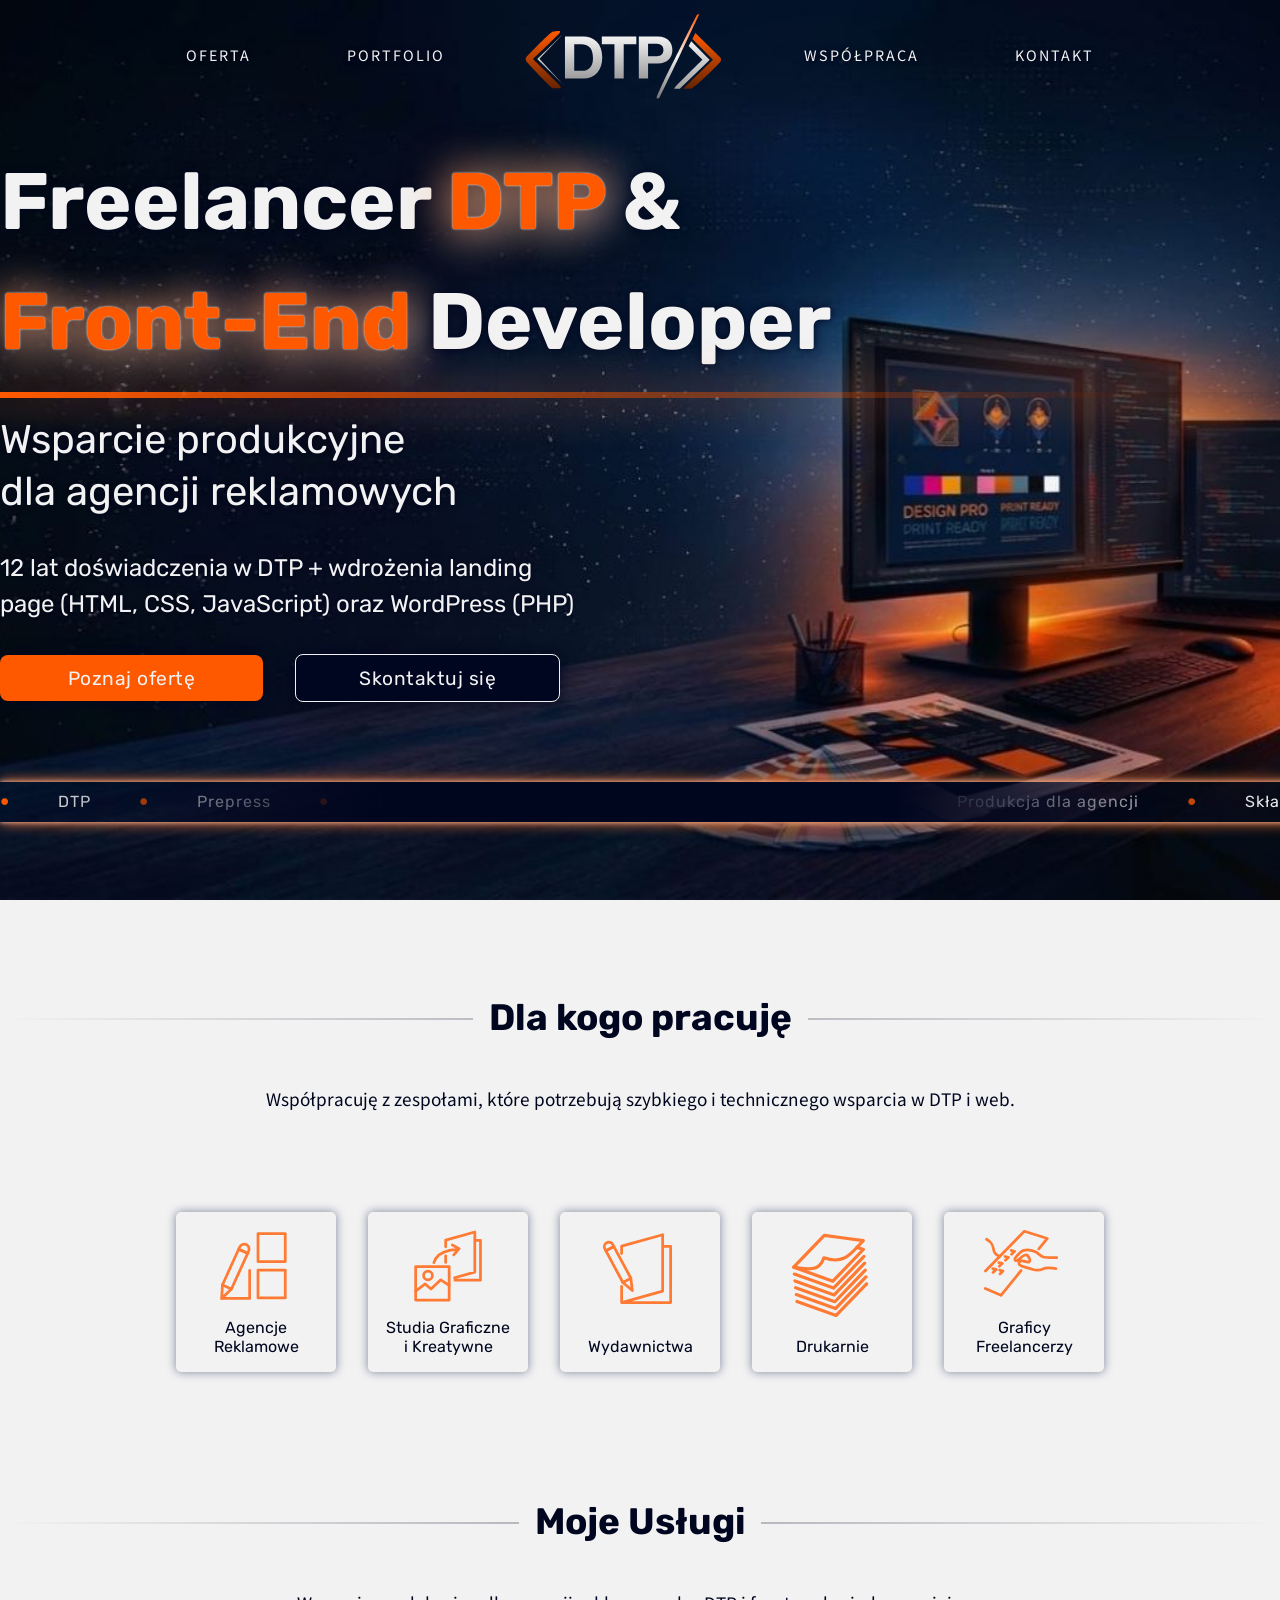
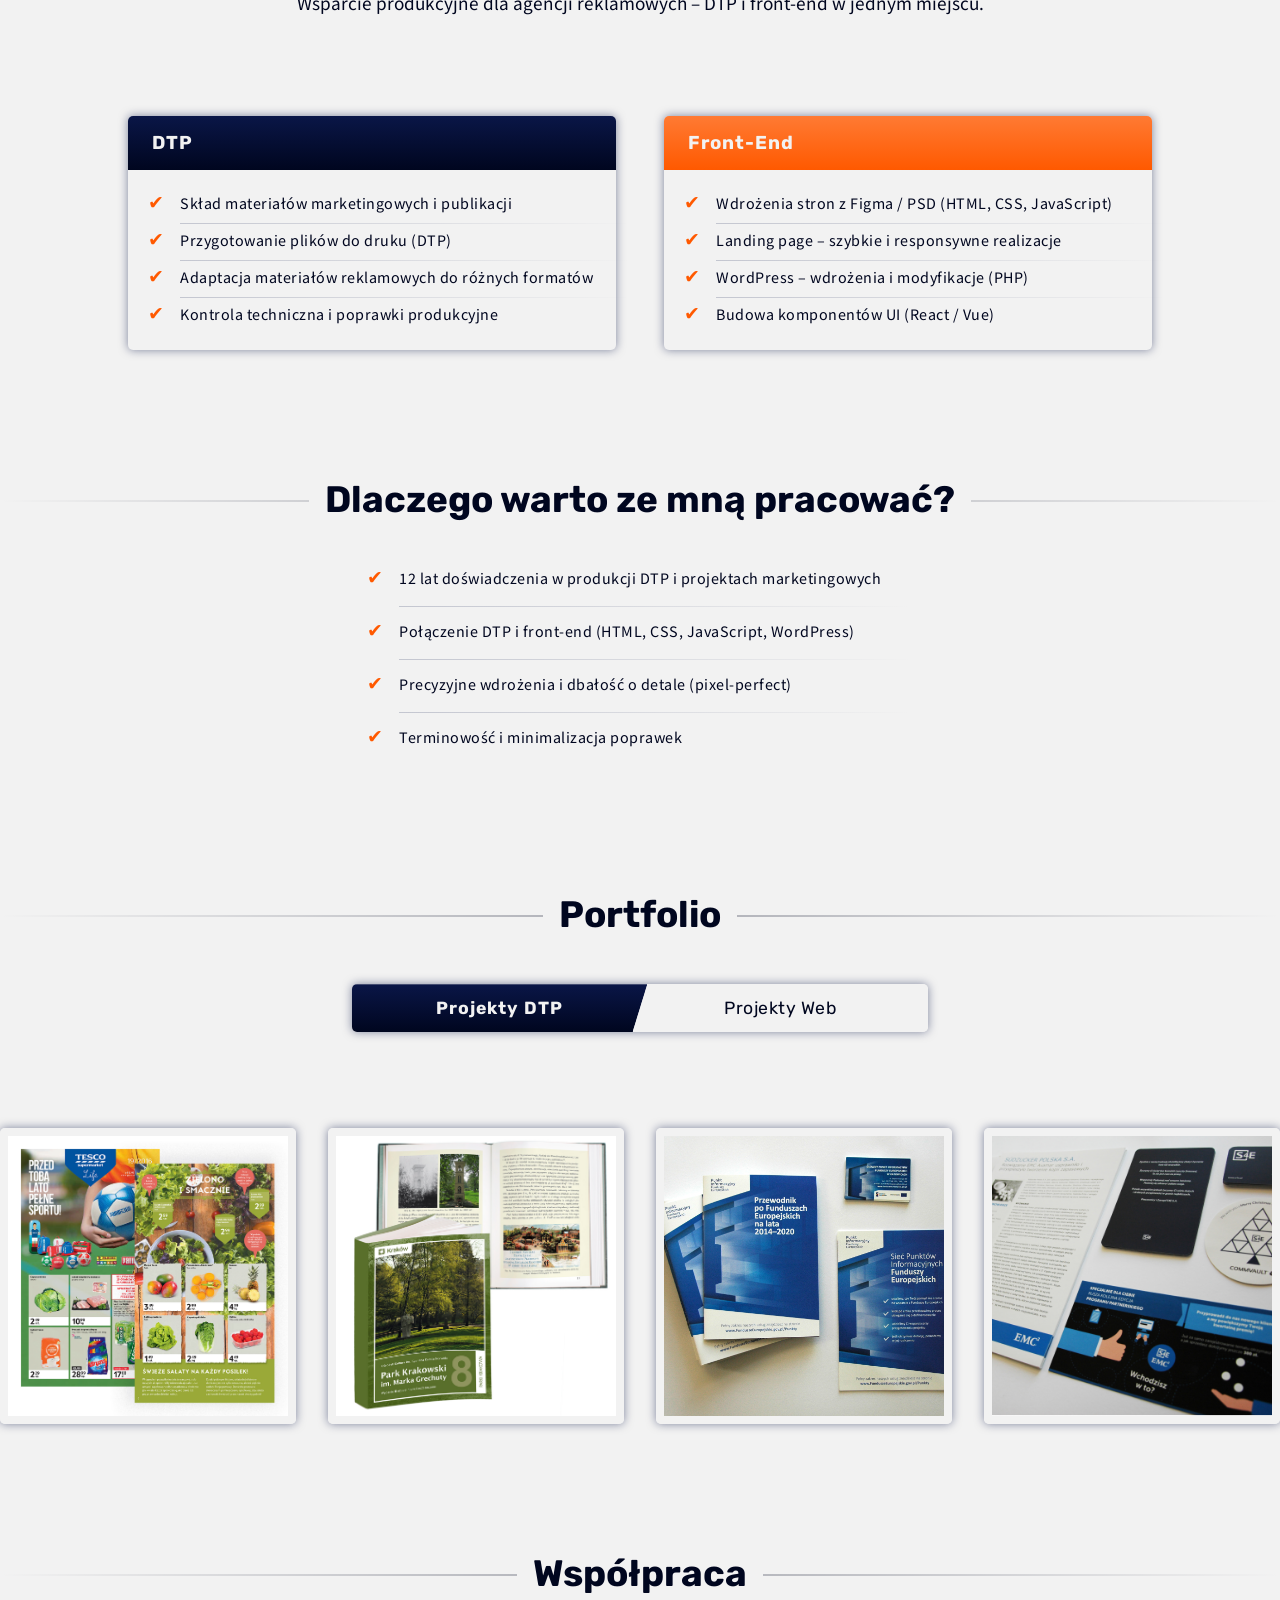
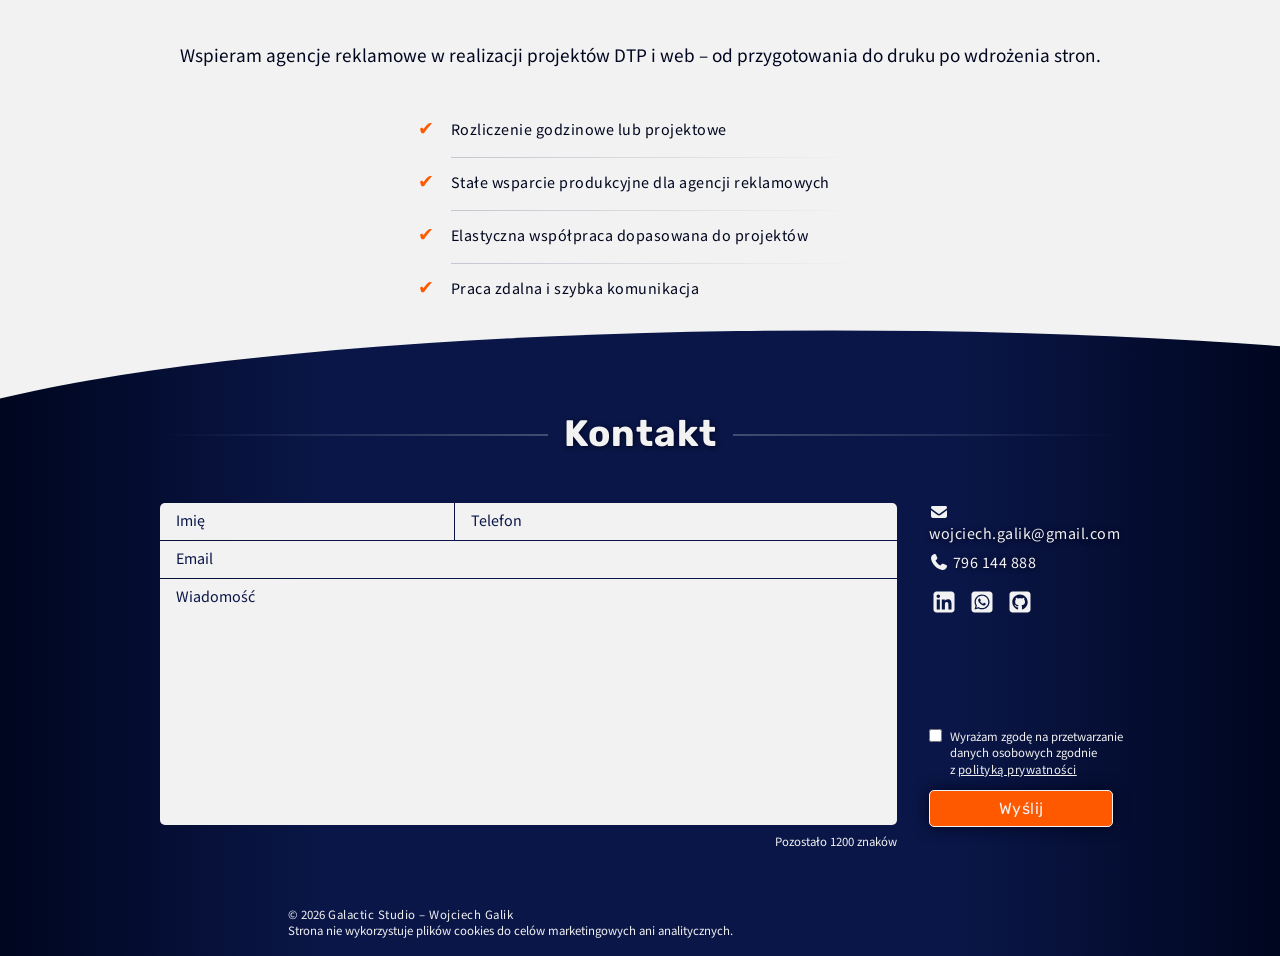
==== commit 79d7a060: "Add files via upload" ====
--- a/index.html
+++ b/index.html
@@ -48,8 +48,8 @@
         ]
       }
     </script>
-    <script type="module" crossorigin src="assets/index-CquwWmu1.js"></script>
-    <link rel="stylesheet" crossorigin href="assets/index-tB6-7U-b.css">
+    <script type="module" crossorigin src="assets/index-C1psF4Ig.js"></script>
+    <link rel="stylesheet" crossorigin href="assets/index-CqzyS0Vt.css">
   </head>
   <body>
     <header>
@@ -179,7 +179,7 @@
         >
           <ul>
             <li><a href="#cooperation">Współpraca</a></li>
-            <li><a href="#root-form">Kontakt</a></li>
+            <li><a href="#footer">Kontakt</a></li>
           </ul>
         </nav>
         <button
@@ -195,7 +195,13 @@
             <li><a href="#offer">Oferta</a></li>
             <li><a href="#portfolio">Portfolio</a></li>
             <li><a href="#cooperation">Współpraca</a></li>
-            <li><a href="#root-form">Kontakt</a></li>
+            <li>
+              <a
+                href="#footer
+              "
+                >Kontakt</a
+              >
+            </li>
           </ul>
         </nav>
       </div>
@@ -231,7 +237,7 @@
           </p>
           <div id="hero-cta">
             <a href="#offer" class="hero-cta-btn">Poznaj ofertę</a>
-            <a href="#root-form" class="hero-cta-btn">Skontaktuj się</a>
+            <a href="#footer" class="hero-cta-btn">Skontaktuj się</a>
           </div>
         </div>
         <div id="carousel-container">
@@ -586,9 +592,21 @@
         </ul>
       </section>
     </main>
-    <footer>
+    <footer id="footer">
       <h2><span>Kontakt</span></h2>
       <div id="root-form"></div>
+      <div class="footer-copyright">
+        <p>
+          &copy; <span id="year"></span>
+          <a href="https://frontend-wojtek.pl/" target="_blank"
+            >Galactic Studio – Wojciech Galik</a
+          >
+        </p>
+        <p>
+          Strona nie wykorzystuje plików cookies do celów marketingowych ani
+          analitycznych.
+        </p>
+      </div>
     </footer>
     <div id="modal-root"></div>
   </body>
--- a/assets/index-CqzyS0Vt.css
+++ b/assets/index-CqzyS0Vt.css
@@ -0,0 +1 @@
+@charset "UTF-8";@import"https://fonts.googleapis.com/css2?family=Mada:wght@200..900&family=Rubik:ital,wght@0,300..900;1,300..900&display=swap";header{width:100%;display:grid;justify-items:center}#navigation{width:100%;background-image:-webkit-gradient(linear,left top,right top,from(hsl(228,75%,16%)),color-stop(25%,hsl(228,100%,6%)),to(hsl(228,75%,16%)));background-image:linear-gradient(to right,#0a1647,#00061f 25% 75%,#0a1647);color:#f2f2f2;display:-webkit-box;display:-ms-flexbox;display:flex;-webkit-box-pack:center;-ms-flex-pack:center;justify-content:center;-webkit-box-align:center;-ms-flex-align:center;align-items:center;height:4rem;position:fixed;-webkit-transition:all .3s ease-out;transition:all .3s ease-out;z-index:99;scroll-margin-top:4rem;gap:1rem}@media(min-width:40rem){#navigation{background-image:-webkit-gradient(linear,left top,right top,from(transparent));background-image:linear-gradient(to right,transparent);top:2rem;height:3rem}#navigation.scrolled{height:5rem;padding:1rem 0;top:0;background-image:-webkit-gradient(linear,left top,right top,from(hsl(228,75%,16%)),color-stop(25%,hsl(228,100%,6%)),to(hsl(228,75%,16%)));background-image:linear-gradient(to right,#0a1647,#00061f 25% 75%,#0a1647)}}#navigation .main-nav{display:-webkit-box;display:-ms-flexbox;display:flex;-webkit-box-pack:center;-ms-flex-pack:center;justify-content:center;-webkit-box-align:center;-ms-flex-align:center;align-items:center;gap:2rem}#logo{display:-webkit-box;display:-ms-flexbox;display:flex;-webkit-box-pack:center;-ms-flex-pack:center;justify-content:center;-webkit-box-align:center;-ms-flex-align:center;align-items:center;height:100%;z-index:99;padding:0 2rem;font-size:2rem;color:#ff7a33;font-family:Rubik,sans-serif;font-optical-sizing:auto;font-style:normal}@media(min-width:40rem){#logo{max-height:90%;background-image:none}}@media(min-width:48rem){#logo{margin:0 1rem}}@media(min-width:64rem){#logo{margin:0 2rem}}#logo a{width:100%;height:80%;display:block;-webkit-transition:all .3s ease-in-out;transition:all .3s ease-in-out}@media(min-width:40rem){#logo a{height:200%}}#logo svg{height:100%}#logo svg .letter{fill:url(#gradient-gradient)}#logo svg .letter-no{fill:url(#orange-gradient)}#logo svg .slash{fill:url(#tri-gradient)}@media(min-width:40rem){#logo.scrolled a{height:150%}#logo.scrolled a:hover{scale:1.1}}#nav-mobile{-webkit-box-shadow:inset 0 0 2rem hsl(228,75%,16%);box-shadow:inset 0 0 2rem #0a1647;background-color:#00061ff7;position:absolute;z-index:-1;left:-100%;width:100%;top:4rem;-webkit-transition:all .75s linear;transition:all .75s linear;height:100dvh;padding-top:20%}#nav-mobile ul{display:-webkit-box;display:-ms-flexbox;display:flex;-webkit-box-pack:center;-ms-flex-pack:center;justify-content:center;-webkit-box-align:center;-ms-flex-align:center;-webkit-box-orient:vertical;-webkit-box-direction:normal;-ms-flex-direction:column;flex-direction:column;gap:10vh;align-items:center}#nav-mobile ul a{font-size:1.2rem}#nav-mobile.opened{left:0}@media(min-width:40rem){#nav-mobile{display:none}}#hamburger{position:absolute;top:calc(50% - .75rem);right:2rem;width:1.5rem;aspect-ratio:1/1;z-index:100;overflow:hidden;cursor:pointer}#hamburger span{height:.1rem;position:absolute;background-color:#f2f2f2;top:0;left:0;border-radius:5px;width:100%;-webkit-transition:all .3s ease;transition:all .3s ease}#hamburger span:nth-child(2){top:calc(50% - .05rem)}#hamburger span:nth-child(3){top:calc(100% - .1rem)}#hamburger.opened span{width:125%;left:-12%;height:.1rem;opacity:0;top:calc(50% - .05rem);background-color:#ff5900}#hamburger.opened span:first-child{opacity:1;-webkit-transform:rotate(315deg);-ms-transform:rotate(315deg);transform:rotate(315deg)}#hamburger.opened span:last-child{opacity:1;-webkit-transform:rotate(405deg);-ms-transform:rotate(405deg);transform:rotate(405deg)}@media(min-width:40rem){#hamburger{display:none}}#nav-left,#nav-right{display:none}@media(min-width:40rem){#nav-left,#nav-right{display:block}#nav-left ul,#nav-right ul{width:100%;display:-webkit-box;display:-ms-flexbox;display:flex;-webkit-box-pack:center;-ms-flex-pack:center;justify-content:center;-webkit-box-align:center;-ms-flex-align:center;align-items:center;gap:max(1rem,2vw)}}@media(min-width:40rem)and (min-width:80rem){#nav-left ul,#nav-right ul{gap:6rem}}@media(min-width:40rem){#nav-left ul #menu-left li:first-child,#nav-right ul #menu-left li:first-child{margin-left:auto}#nav-left ul #menu-right li:last-child,#nav-right ul #menu-right li:last-child{margin-right:auto}}nav ul li{text-transform:uppercase;-webkit-transition:all .3s ease-in-out;transition:all .3s ease-in-out;text-shadow:1px 1px 5px hsl(228,100%,6%)}nav ul li a{letter-spacing:2px;position:relative}nav ul li a:after{content:"";position:absolute;width:80%;height:.25rem;left:10%;bottom:-140%;-webkit-transition:all .3s ease-in-out;transition:all .3s ease-in-out}nav ul li a:hover:after{background-color:#ff5900}nav ul li a.active:after{background-color:#ff5900}main{margin:6rem 0;width:min(100%,80rem);position:relative;display:grid;justify-items:center;gap:4rem;padding:0 2rem}@media(min-width:40rem){main{padding:0 1rem}}@media(min-width:64rem){main{gap:6rem}}@media(min-width:80rem){main{padding:0;gap:8rem}}main.opened{overflow:hidden}main h2:not(#hero h2){position:relative;width:100%;font-size:clamp(1.5rem,5vw + 1px,2.3rem)}main h2:not(#hero h2) span{position:relative;width:100%;height:100%;background-color:#f2f2f2;z-index:10;padding:0 1rem}main h2:not(#hero h2):after{position:absolute;content:"";z-index:1;width:100%;height:2px;left:0;top:50%;background-image:-webkit-gradient(linear,left top,right top,from(transparent),color-stop(hsl(228,100%,6%)),to(transparent));background-image:linear-gradient(to right,transparent,hsl(228,100%,6%),transparent);opacity:.3}#hero{width:100%;min-height:100dvh;position:relative;overflow:hidden;z-index:50;color:#f2f2f2;display:-webkit-box;display:-ms-flexbox;display:flex;-webkit-box-pack:center;-ms-flex-pack:center;justify-content:center;-webkit-box-align:center;-ms-flex-align:center;align-items:center;-webkit-box-orient:vertical;-webkit-box-direction:normal;-ms-flex-direction:column;flex-direction:column;-webkit-box-pack:start;-ms-flex-pack:start;justify-content:flex-start;gap:5rem;padding:1rem 0}@media(min-width:40rem){#hero{-webkit-box-pack:center;-ms-flex-pack:center;justify-content:center;padding-bottom:3rem}}#hero img{position:absolute;top:0;left:0;-o-object-fit:cover;object-fit:cover;height:100%;width:100%;z-index:0}#hero #hero-container{width:min(100%,80rem);padding:0 2rem}@media(min-width:40rem){#hero #hero-container{padding:0 1rem}}@media(min-width:80rem){#hero #hero-container{padding:0}}#hero h1{width:100%;font-size:clamp(3rem,7vw + 1px,5rem);line-height:1;margin-bottom:2rem;font-weight:700;position:relative;text-align:inherit;text-shadow:0 0 10px hsl(228,100%,6%)}@media(min-width:40rem){#hero h1{line-height:1.5;margin-top:1rem}}#hero h1 span.orange{color:#ff5900;text-shadow:0 0 2px rgb(242.25,242.25,242.25),-5px 0 45px rgba(255,122.4,51,.7),5px 5px 45px rgba(242.25,242.25,242.25,.7)}#hero h1:after{position:absolute;content:"";width:100%;height:.4rem;left:0;bottom:-1rem;background-image:-webkit-gradient(linear,left top,right top,from(hsl(21,100%,50%)),to(transparent));background-image:linear-gradient(to right,hsl(21,100%,50%),transparent);-webkit-box-shadow:-20px 0 45px hsl(21,100%,60%);box-shadow:-20px 0 45px #ff7a33}#hero h2{font-weight:400;font-size:clamp(1.5rem,5vw + 1px,2.5rem);line-height:1.3;margin-bottom:2rem;width:100%;position:relative;text-align:inherit;text-shadow:0 0 5px hsl(228,100%,6%)}#hero p{position:relative;width:100%;font-size:clamp(1rem,3vw + 1px,1.5rem);line-height:1.5;font-family:Rubik,sans-serif;font-optical-sizing:auto;font-style:normal;font-weight:400;text-shadow:0 0 3px hsl(228,100%,6%)}@media(min-width:48rem){#hero h2,#hero p{width:75%}}@media(min-width:64rem){#hero h2,#hero p{width:50%}}#hero #hero-cta{position:relative;width:min(100%,35rem);display:-webkit-box;display:-ms-flexbox;display:flex;-webkit-box-pack:center;-ms-flex-pack:center;justify-content:center;-webkit-box-align:center;-ms-flex-align:center;align-items:center;-webkit-box-orient:vertical;-webkit-box-direction:normal;-ms-flex-direction:column;flex-direction:column;margin-top:2rem;gap:2rem}@media(min-width:40rem){#hero #hero-cta{-webkit-box-orient:horizontal;-webkit-box-direction:normal;-ms-flex-direction:row;flex-direction:row}}#hero #hero-cta .hero-cta-btn{text-align:center;-webkit-box-flex:1;-ms-flex:1 1 100%;flex:1 1 100%;border-radius:.5rem;font-family:Rubik,sans-serif;font-optical-sizing:auto;font-style:normal;font-weight:400;cursor:pointer;-webkit-box-shadow:0 0 15px hsl(228,100%,6%);box-shadow:0 0 15px #00061f;padding:.7rem 2rem;display:block;width:100%;font-size:clamp(1rem,3vw + 1px,1.2rem);-webkit-transition:all .3s ease-out;transition:all .3s ease-out}#hero #hero-cta .hero-cta-btn:hover{font-weight:700}#hero #hero-cta .hero-cta-btn:first-child{background-color:#ff5900}#hero #hero-cta .hero-cta-btn:first-child:hover{background-color:#ff7a33;color:#0a1647}#hero #hero-cta .hero-cta-btn:last-child{border:1px solid currentColor;background-color:#00061f}#hero #hero-cta .hero-cta-btn:last-child:hover{background-color:#0a1647}#carousel-container{display:none;position:relative;width:100%;height:2.5rem}#carousel-container:before{content:"";position:absolute;inset:0;background-image:-webkit-gradient(linear,left top,right top,from(transparent),color-stop(30%,hsl(228,100%,6%)),to(transparent));background-image:linear-gradient(to right,transparent,hsl(228,100%,6%) 30% 70%,transparent)}@media(min-width:40rem){#carousel-container{display:block}}#carousel-container #carousel{display:-webkit-box;display:-ms-flexbox;display:flex;-webkit-box-pack:center;-ms-flex-pack:center;justify-content:center;-webkit-box-align:center;-ms-flex-align:center;align-items:center;-webkit-box-pack:start;-ms-flex-pack:start;justify-content:flex-start;height:100%;width:-webkit-max-content;width:-moz-max-content;width:max-content;-ms-flex-negative:0;flex-shrink:0;-webkit-box-shadow:0 0 15px hsl(21,100%,60%),0 0 5px hsl(0,0%,95%);box-shadow:0 0 15px #ff7a33,0 0 5px #f2f2f2;overflow:hidden}#carousel-container #carousel::-webkit-scrollbar{display:none}#carousel-container #carousel .carousel-group{display:-webkit-box;display:-ms-flexbox;display:flex;-webkit-box-pack:center;-ms-flex-pack:center;justify-content:center;-webkit-box-align:center;-ms-flex-align:center;align-items:center;-webkit-box-pack:start;-ms-flex-pack:start;justify-content:flex-start;-webkit-animation:spin 25s infinite linear;animation:spin 25s infinite linear}#carousel-container #carousel .carousel-group div{padding:0 3rem;text-align:center;line-height:1;letter-spacing:1px;font-family:Rubik,sans-serif;font-optical-sizing:auto;font-style:normal;-webkit-user-select:none;-moz-user-select:none;-ms-user-select:none;user-select:none}#carousel-container #carousel .carousel-group div:nth-child(odd){color:#ff5900;font-weight:900;font-size:1.5rem;padding:0}@-webkit-keyframes spin{0%{translate:0%}to{translate:-100%}}@keyframes spin{0%{translate:0%}to{translate:-100%}}section:not(#hero){width:min(100%,80rem);scroll-margin-top:7rem;display:grid;justify-items:center;gap:2rem}@media(min-width:40rem){section:not(#hero){gap:3rem;scroll-margin-top:8rem}}.section-intro{text-align:center;line-height:1.5;font-size:clamp(1rem,3vw + 1px,1.2rem)}@media(min-width:64rem){.section-container{padding-top:3rem}}#offer-container{width:100%;display:-webkit-box;display:-ms-flexbox;display:flex;-webkit-box-pack:center;-ms-flex-pack:center;justify-content:center;-webkit-box-align:center;-ms-flex-align:center;align-items:center;-ms-flex-wrap:wrap;flex-wrap:wrap;-webkit-box-align:stretch;-ms-flex-align:stretch;align-items:stretch;gap:2rem}#offer-container .offer-card{-webkit-box-flex:1;-ms-flex:1 1 100%;flex:1 1 100%;max-width:8rem;aspect-ratio:1/1;display:grid;justify-items:center;grid-template-rows:1fr auto;padding:1rem;gap:.5rem;-webkit-box-shadow:0 0 10px rgba(10.2,22.44,71.4,.5);box-shadow:0 0 10px #0a164780;border-radius:5px}@media(min-width:40rem){#offer-container .offer-card{max-width:10rem}}#offer-container .offer-card .offer-card-icon{width:100%;color:#ff7a33;display:-webkit-box;display:-ms-flexbox;display:flex;-webkit-box-pack:center;-ms-flex-pack:center;justify-content:center;-webkit-box-align:center;-ms-flex-align:center;align-items:center;-webkit-box-align:start;-ms-flex-align:start;align-items:start}#offer-container .offer-card .offer-card-icon svg{width:75%}#offer-container .offer-card p{font-family:Rubik,sans-serif;font-optical-sizing:auto;font-style:normal;line-height:1.2;text-align:center;font-size:clamp(.8rem,2vw + 1px,1rem)}#services-container{width:min(100%,64rem);display:-webkit-box;display:-ms-flexbox;display:flex;-webkit-box-pack:center;-ms-flex-pack:center;justify-content:center;-webkit-box-align:center;-ms-flex-align:center;align-items:center;-webkit-box-orient:vertical;-webkit-box-direction:normal;-ms-flex-direction:column;flex-direction:column;gap:2rem}@media(min-width:40rem){#services-container{-webkit-box-orient:horizontal;-webkit-box-direction:normal;-ms-flex-direction:row;flex-direction:row;-webkit-box-align:start;-ms-flex-align:start;align-items:start;gap:3rem}}#services-container .card{-webkit-box-flex:1;-ms-flex:1 1 5vw;flex:1 1 5vw;width:100%;display:grid;-webkit-box-shadow:0 0 10px rgba(10.2,22.44,71.4,.5);box-shadow:0 0 10px #0a164780;border-radius:5px}@media(min-width:40rem){#services-container .card{width:auto}}#services-container .card h3,#services-container .card ul{padding:1rem 0rem 1rem 2rem;text-align:left}#services-container .card h3{padding-left:1.5rem;border-radius:5px 5px 0 0;background-image:-webkit-gradient(linear,left bottom,left top,from(hsl(21,100%,50%)),to(hsl(21,100%,60%)));background-image:linear-gradient(to top,#ff5900,#ff7a33);color:#f2f2f2;letter-spacing:1px}#services-container .card h3.dtp{background-image:-webkit-gradient(linear,left bottom,left top,from(hsl(228,100%,6%)),to(hsl(228,75%,16%)));background-image:linear-gradient(to top,#00061f,#0a1647)}#services-container .card li{list-style:inside;position:relative;padding:.5rem 0 .5rem 1rem;list-style-position:outside;margin-left:.25rem}#services-container .card li:not(:last-child):after{position:absolute;content:"";width:100%;height:1px;left:1rem;top:100%;background-image:-webkit-gradient(linear,left top,right top,from(rgba(10.2,22.44,71.4,.2)),to(transparent));background-image:linear-gradient(to right,rgba(10.2,22.44,71.4,.2),transparent)}#services-container .card li::marker{content:"✔";font-size:1.2rem;line-height:1}#whyme,#cooperation{width:min(100%,64rem)}#whyme li,#cooperation li{list-style:inside;position:relative;padding:1rem;list-style-position:outside}#whyme li:first-child,#cooperation li:first-child{padding-top:0}#whyme li:not(:last-child):after,#cooperation li:not(:last-child):after{position:absolute;content:"";width:100%;height:1px;left:1rem;top:100%;background-image:-webkit-gradient(linear,left top,right top,from(rgba(10.2,22.44,71.4,.2)),to(transparent));background-image:linear-gradient(to right,rgba(10.2,22.44,71.4,.2),transparent)}#whyme li::marker,#cooperation li::marker{content:"✔";font-size:1.2rem;line-height:1}footer{width:100%;display:grid;justify-items:center;-webkit-box-shadow:0 0 10px rgba(10.2,22.44,71.4,.3);box-shadow:0 0 10px #0a16474d;background-image:-webkit-gradient(linear,left top,right top,from(hsl(228,100%,6%)),color-stop(25%,hsl(228,75%,16%)),to(hsl(228,100%,6%)));background-image:linear-gradient(to right,#00061f,#0a1647 25% 75%,#00061f);position:relative;color:#f2f2f2;z-index:1}footer:after{content:"";z-index:-1;position:absolute;left:0;width:100%;height:25%;background-image:inherit;top:-15%;clip-path:ellipse(75% 100% at 65% bottom)}footer h2{color:currentColor;position:relative;text-align:center;letter-spacing:1px;width:100%;font-size:clamp(1.5rem,5vw + 1px,2.3rem);font-weight:700;text-shadow:1px 1px 5px hsl(228,100%,6%)}footer h2 span{position:relative;width:100%;height:100%;background-color:#0a1647;z-index:10;padding:0 1rem}footer h2:after{position:absolute;content:"";z-index:3;width:75%;height:2px;left:50%;-webkit-transform:translateX(-50%);-ms-transform:translateX(-50%);transform:translate(-50%);top:50%;background-image:-webkit-gradient(linear,left top,right top,from(transparent),color-stop(hsl(0,0%,95%)),to(transparent));background-image:linear-gradient(to right,transparent,hsl(0,0%,95%),transparent);opacity:.3}.footer-copyright{width:min(100%,48rem);margin-bottom:1rem;padding-left:3rem}@media(min-width:40rem){.footer-copyright{padding-left:2rem}}.footer-copyright p{color:#f2f2f2;font-size:.8rem;justify-self:start;line-height:1.3}.footer-copyright p a:hover{text-decoration:underline}#root-form .honeypot{position:absolute;left:-9999px}#root-form #privacy-container{display:-webkit-box;display:-ms-flexbox;display:flex;-webkit-box-pack:start;-ms-flex-pack:start;justify-content:flex-start;-webkit-box-align:start;-ms-flex-align:start;align-items:flex-start;gap:.5rem;margin:.5rem 0}@media(min-width:40rem){#root-form #privacy-container{grid-row-start:5;grid-row-end:6;grid-column-start:1;grid-column-end:6}}@media(min-width:48rem){#root-form #privacy-container{position:absolute;bottom:4.5rem;left:calc(100% + 2rem);width:50%}}@media(min-width:80rem){#root-form #privacy-container{width:30%}}#root-form #privacy-container [type=checkbox]{width:.8rem;aspect-ratio:1/1;accent-color:hsl(21,100%,50%)}#root-form #privacy-container #privacy-label{font-family:Mada,sans-serif;font-optical-sizing:auto;font-style:normal;font-size:.8rem;width:100%;line-height:1.3;font-weight:400}#root-form #privacy-container #privacy-label label{font-family:inherit;font-size:inherit;line-height:inherit;font-weight:inherit}#root-form #privacy-container #privacy-label #privacy-policy{-webkit-box-shadow:none;box-shadow:none;text-decoration:underline;-webkit-transition:color .3s ease-in-out;transition:color .3s ease-in-out;position:static;background-color:transparent;padding:0;margin:0;border:none;width:auto;height:auto;font-family:inherit;font-size:inherit;line-height:inherit;font-weight:inherit;cursor:pointer}#root-form #privacy-container #privacy-label #privacy-policy:hover{color:#ff5900}#root-form .validation-msg{position:absolute;left:0;font-family:inherit;font-weight:700;letter-spacing:.5px;color:red;font-size:.8rem;text-shadow:1px 1px 5px hsl(228,100%,6%)}@media(min-width:40rem){#root-form .validation-msg{top:-2rem}}#root-form form{width:100%;height:100%;border-radius:5px;display:grid;gap:1px;padding-top:2rem;position:relative}@media(min-width:40rem){#root-form form{padding-top:0;grid-template-columns:repeat(5,1fr);grid-template-rows:repeat(3,auto) 1fr auto}}#root-form form input,#root-form form textarea,#root-form form button{background-color:#f2f2f2;width:100%;border:none;color:#00061f;outline:none;padding:.5rem 1rem;font-family:Mada,sans-serif;font-optical-sizing:auto;font-style:normal;font-size:1rem}#root-form form input::-webkit-input-placeholder,#root-form form textarea::-webkit-input-placeholder,#root-form form button::-webkit-input-placeholder{color:#0a1647}#root-form form input::-moz-placeholder,#root-form form textarea::-moz-placeholder,#root-form form button::-moz-placeholder{color:#0a1647}#root-form form input:-ms-input-placeholder,#root-form form textarea:-ms-input-placeholder,#root-form form button:-ms-input-placeholder{color:#0a1647}#root-form form input::-ms-input-placeholder,#root-form form textarea::-ms-input-placeholder,#root-form form button::-ms-input-placeholder{color:#0a1647}#root-form form input::placeholder,#root-form form textarea::placeholder,#root-form form button::placeholder{color:#0a1647}#root-form form input:first-child{border-radius:5px 5px 0 0}@media(min-width:40rem){#root-form form input:first-child{grid-row-start:1;grid-row-end:2;grid-column-start:1;grid-column-end:3;border-radius:5px 0 0;font-size:clamp(.8rem,2vw + 1px,1rem)}}@media(min-width:40rem){#root-form form input:nth-child(2){grid-row-start:1;grid-row-end:2;grid-column-start:3;grid-column-end:6;border-radius:0 5px 0 0;font-size:clamp(.8rem,2vw + 1px,1rem)}}@media(min-width:40rem){#root-form form input:nth-child(3){grid-row-start:2;grid-row-end:3;grid-column-start:1;grid-column-end:6;font-size:clamp(.8rem,2vw + 1px,1rem)}}#root-form form textarea{border-radius:0 0 5px 5px;resize:none;aspect-ratio:2/1}@media(min-width:40rem){#root-form form textarea{grid-row-start:3;grid-row-end:4;grid-column-start:1;grid-column-end:6;font-size:clamp(.8rem,2vw + 1px,1rem);aspect-ratio:3/1}}#root-form form #charactersLeft{padding:.5rem 0;font-size:.8rem;justify-self:end}@media(min-width:40rem){#root-form form #charactersLeft{grid-column-start:1;grid-column-end:6}}#root-form form button{padding:.5rem 0;margin-top:.5rem;color:#f2f2f2;border:1px solid currentColor;border-radius:5px;-webkit-box-shadow:0 0 15px hsl(228,100%,6%);box-shadow:0 0 15px #00061f;cursor:pointer;background-color:#ff5900;font-family:Rubik,sans-serif;font-optical-sizing:auto;font-style:normal;font-weight:400;-webkit-transition:all .3s ease-in-out;transition:all .3s ease-in-out;font-size:1rem}#root-form form button:disabled{opacity:0}#root-form form button:hover:not(:disabled){font-weight:700;background-color:#ff7a33}@media(min-width:40rem){#root-form form button{grid-column-start:1;grid-column-end:6}}@media(min-width:48rem){#root-form form button{position:absolute;bottom:2rem;left:calc(100% + 2rem);width:33%}}@media(min-width:80rem){#root-form form button{width:25%}}article{position:relative;width:75%;height:80%;max-width:40rem;padding-right:3rem;padding-bottom:1rem;margin-top:5rem;display:grid;grid-template-rows:auto 1fr;gap:1rem;justify-items:center;color:#f2f2f2;font-size:.9rem;overflow-y:scroll;scrollbar-width:thin}article h2{justify-self:start;margin-left:2rem;text-align:left}article ol,article ul{margin-left:2rem;list-style-position:inside}article ol li{list-style-type:decimal;font-weight:700;padding-top:1rem}article ol li::marker{color:#f2f2f2}article ul li{list-style-type:disc;font-weight:400;padding-left:2rem;padding:0}article a:hover{text-decoration:underline}article button.close-btn{color:#ff5900;justify-self:end;position:sticky;top:0;margin-right:-2rem;-webkit-transition:all .3s ease-in-out;transition:all .3s ease-in-out;cursor:pointer}article button.close-btn:hover{color:#f2f2f2}div.success-msg{width:75%;max-width:40rem;margin-top:5rem;background-color:#0a1647;border-radius:5px;color:#f2f2f2;display:grid;justify-items:center;-webkit-box-align:start;-ms-flex-align:start;align-items:start;padding:2rem;gap:1rem;-webkit-box-shadow:inset 0 0 5px hsl(0,0%,95%);box-shadow:inset 0 0 5px #f2f2f2}div.success-msg h3{font-weight:700;font-size:1.5rem;text-shadow:1px 1px 5px hsl(228,100%,6%);line-height:1.5;letter-spacing:.5px}div.success-msg p{text-align:center;font-size:min(5vw,1.2rem);text-shadow:1px 1px 5px hsl(228,100%,6%);line-height:1.5;letter-spacing:.5px}div.success-msg span.success-msg{font-family:inherit;color:inherit;font-size:inherit;position:static;display:inline;font-weight:700;text-shadow:1px 1px 5px hsl(228,100%,6%)}.popup-wrapper .imageZoomedId{position:relative;margin-top:5rem;width:75%;max-width:40rem;display:grid;justify-items:center;grid-template-rows:auto 1fr;gap:1rem}.popup-wrapper .imageZoomedId img{display:block;width:auto;height:auto;max-width:100%;-o-object-fit:contain;object-fit:contain;border-radius:1rem;border:.5rem solid hsl(0,0%,95%);background-color:#f2f2f2}.popup-wrapper .imageZoomedId a{font-family:Mada,sans-serif;font-optical-sizing:auto;font-style:normal;color:#f2f2f2;text-decoration:underline;-webkit-transition:all .3s ease-in-out;transition:all .3s ease-in-out}.popup-wrapper .imageZoomedId a:hover{color:#ff5900}.popup-wrapper .imageZoomedId .motionBtns{position:absolute;top:calc(50% - 3rem);color:#f2f2f2;font-size:2.5rem;aspect-ratio:1/1;-webkit-transition:all .3s ease-in-out;transition:all .3s ease-in-out;opacity:.5;cursor:pointer}.popup-wrapper .imageZoomedId .motionBtns:hover{opacity:1;color:#ff5900}.popup-wrapper .imageZoomedId .motionBtns:first-of-type{left:.5rem}.popup-wrapper .imageZoomedId .motionBtns:last-of-type{right:.5rem}@media(min-width:40rem){.popup-wrapper .imageZoomedId .motionBtns:first-of-type{left:auto;right:101%}.popup-wrapper .imageZoomedId .motionBtns:last-of-type{left:101%}}.popup-wrapper .imageZoomedId .paginationDots{position:absolute;bottom:3.25rem;display:-webkit-box;display:-ms-flexbox;display:flex;-webkit-box-pack:center;-ms-flex-pack:center;justify-content:center;-webkit-box-align:center;-ms-flex-align:center;align-items:center;gap:.5rem}.popup-wrapper .imageZoomedId .paginationDots button{color:#0a1647;cursor:pointer;-webkit-transition:all .3s ease-in-out;transition:all .3s ease-in-out;opacity:.2}.popup-wrapper .imageZoomedId .paginationDots button:hover{color:#ff7a33;opacity:1}.popup-wrapper{-ms-touch-action:none;touch-action:none;width:100%;height:100%;position:fixed;top:0;left:0;z-index:9999;background-color:#00061ffc;display:-webkit-box;display:-ms-flexbox;display:flex;-webkit-box-pack:center;-ms-flex-pack:center;justify-content:center;-webkit-box-align:center;-ms-flex-align:center;align-items:center;-webkit-box-align:start;-ms-flex-align:start;align-items:start}.popup-wrapper button.close-btn{color:#ff5900;position:fixed;top:3rem;right:12%;-webkit-transition:all .3s ease-in-out;transition:all .3s ease-in-out;cursor:pointer}@media(min-width:48rem){.popup-wrapper button.close-btn{right:calc(50% - 20.25rem)}}.popup-wrapper button.close-btn:hover{color:#f2f2f2}#root-form{overflow:hidden;font-family:Mada,sans-serif;font-optical-sizing:auto;font-style:normal;font-weight:400;text-wrap:balance;padding:3rem 10%;width:min(100%,48rem);display:-webkit-box;display:-ms-flexbox;display:flex;-webkit-box-orient:vertical;-webkit-box-direction:reverse;-ms-flex-direction:column-reverse;flex-direction:column-reverse;-webkit-box-pack:start;-ms-flex-pack:start;justify-content:start;-webkit-box-align:start;-ms-flex-align:start;align-items:start;color:#f2f2f2}@media(min-width:40rem){#root-form{-webkit-box-orient:horizontal;-webkit-box-direction:normal;-ms-flex-direction:row;flex-direction:row;padding:3rem 2rem;gap:2rem}}@media(min-width:80rem){#root-form{width:min(100%,64rem)}}form{width:100%;height:100%;border-radius:5px;display:grid;gap:1px;padding-top:2rem;position:relative}@media(min-width:40rem){form{padding-top:0;grid-template-columns:repeat(5,1fr);grid-template-rows:repeat(3,auto) 1fr auto}}form input,form textarea,form button{background-color:#f2f2f2;width:100%;border:none;color:#00061f;outline:none;padding:.5rem 1rem;font-family:Mada,sans-serif;font-optical-sizing:auto;font-style:normal;font-size:1rem}form input::-webkit-input-placeholder,form textarea::-webkit-input-placeholder,form button::-webkit-input-placeholder{color:#0a1647}form input::-moz-placeholder,form textarea::-moz-placeholder,form button::-moz-placeholder{color:#0a1647}form input:-ms-input-placeholder,form textarea:-ms-input-placeholder,form button:-ms-input-placeholder{color:#0a1647}form input::-ms-input-placeholder,form textarea::-ms-input-placeholder,form button::-ms-input-placeholder{color:#0a1647}form input::placeholder,form textarea::placeholder,form button::placeholder{color:#0a1647}form input:first-child{border-radius:5px 5px 0 0}@media(min-width:40rem){form input:first-child{grid-row-start:1;grid-row-end:2;grid-column-start:1;grid-column-end:3;border-radius:5px 0 0;font-size:clamp(.8rem,2vw + 1px,1rem)}}@media(min-width:40rem){form input:nth-child(2){grid-row-start:1;grid-row-end:2;grid-column-start:3;grid-column-end:6;border-radius:0 5px 0 0;font-size:clamp(.8rem,2vw + 1px,1rem)}}@media(min-width:40rem){form input:nth-child(3){grid-row-start:2;grid-row-end:3;grid-column-start:1;grid-column-end:6;font-size:clamp(.8rem,2vw + 1px,1rem)}}form textarea{border-radius:0 0 5px 5px;resize:none;aspect-ratio:2/1}@media(min-width:40rem){form textarea{grid-row-start:3;grid-row-end:4;grid-column-start:1;grid-column-end:6;font-size:clamp(.8rem,2vw + 1px,1rem);aspect-ratio:3/1}}form #charactersLeft{padding:.5rem 0;font-size:.8rem;justify-self:end}@media(min-width:40rem){form #charactersLeft{grid-column-start:1;grid-column-end:6}}form button{padding:.5rem 0;margin-top:.5rem;color:#f2f2f2;border:1px solid currentColor;border-radius:5px;-webkit-box-shadow:0 0 15px hsl(228,100%,6%);box-shadow:0 0 15px #00061f;cursor:pointer;background-color:#ff5900;font-family:Rubik,sans-serif;font-optical-sizing:auto;font-style:normal;font-weight:400;-webkit-transition:all .3s ease-in-out;transition:all .3s ease-in-out;font-size:1rem}form button:disabled{opacity:0}form button:hover:not(:disabled){font-weight:700;background-color:#ff7a33}@media(min-width:40rem){form button{grid-column-start:1;grid-column-end:6}}@media(min-width:48rem){form button{position:absolute;bottom:2rem;left:calc(100% + 2rem);width:33%}}*,:after,:before{margin:0;padding:0;-webkit-box-sizing:border-box;box-sizing:border-box}h1,h2,h3,h4,h5,h6{font-family:Rubik,sans-serif;font-optical-sizing:auto;font-style:normal;text-align:center;color:inherit;font-weight:700}a,button,li{font-family:inherit;font-weight:400;letter-spacing:.5px;color:inherit;text-decoration:none;background-color:inherit;border:none;list-style:none}li::marker{color:#ff5900}:root{scroll-behavior:smooth}body{background-color:#f2f2f2;color:#00061f;font-family:Mada,sans-serif;font-optical-sizing:auto;font-style:normal;font-weight:400;text-wrap:balance;width:100%;display:grid;justify-items:center}#root-portfolio{width:100%;display:grid;justify-items:center;gap:2rem}@media(min-width:40rem){#root-portfolio{gap:6rem}}#root-portfolio #portfolio-btns{position:relative;display:-webkit-box;display:-ms-flexbox;display:flex;-webkit-box-pack:center;-ms-flex-pack:center;justify-content:center;-webkit-box-align:center;-ms-flex-align:center;align-items:center;-webkit-box-shadow:0 0 10px rgba(10.2,22.44,71.4,.5);box-shadow:0 0 10px #0a164780;width:100%;border-radius:5px;height:3rem}@media(min-width:40rem){#root-portfolio #portfolio-btns{width:65%}}@media(min-width:48rem){#root-portfolio #portfolio-btns{width:55%}}@media(min-width:64rem){#root-portfolio #portfolio-btns{width:45%}}#root-portfolio #portfolio-btns button{position:absolute;font-family:Rubik,sans-serif;font-optical-sizing:auto;font-style:normal;font-weight:400;padding:1rem 0;-webkit-box-flex:1;-ms-flex:1;flex:1;background-color:#f2f2f2;font-size:clamp(.9rem,3vw + 1px,1.1rem);cursor:pointer;-webkit-transition:all .3s linear;transition:all .3s linear;height:100%;width:51.3%;line-height:1}#root-portfolio #portfolio-btns button:hover,#root-portfolio #portfolio-btns button.portfolio-btn-active{color:#f2f2f2;font-weight:700;letter-spacing:1px}#root-portfolio #portfolio-btns button:first-child{border-radius:5px 0 0 5px;clip-path:polygon(0 0,100% 0%,95% 100%,0% 100%);left:0}#root-portfolio #portfolio-btns button:first-child:hover,#root-portfolio #portfolio-btns button:first-child.portfolio-btn-active{background-image:-webkit-gradient(linear,left bottom,left top,from(hsl(228,100%,6%)),to(hsl(228,75%,16%)));background-image:linear-gradient(to top,#00061f,#0a1647);letter-spacing:1px}#root-portfolio #portfolio-btns button:last-of-type{border-radius:0 5px 5px 0;right:0;clip-path:polygon(5% 0%,100% 0%,100% 100%,0% 100%)}#root-portfolio #portfolio-btns button:last-of-type:hover,#root-portfolio #portfolio-btns button:last-of-type.portfolio-btn-active{background-image:-webkit-gradient(linear,left bottom,left top,from(hsl(21,100%,50%)),to(hsl(21,100%,60%)));background-image:linear-gradient(to top,#ff5900,#ff7a33)}#root-portfolio #portfolio-gallery{width:100%;display:-webkit-box;display:-ms-flexbox;display:flex;-webkit-box-pack:center;-ms-flex-pack:center;justify-content:center;-webkit-box-align:center;-ms-flex-align:center;align-items:center;-webkit-box-orient:vertical;-webkit-box-direction:normal;-ms-flex-direction:column;flex-direction:column;gap:2rem}@media(min-width:40rem){#root-portfolio #portfolio-gallery{-webkit-box-orient:horizontal;-webkit-box-direction:normal;-ms-flex-direction:row;flex-direction:row}}#root-portfolio #portfolio-gallery .portfolio-gallery-card{-webkit-box-flex:1;-ms-flex:1 1 min(50vw,15rem);flex:1 1 min(50vw,15rem);aspect-ratio:1/1;padding:1rem;-webkit-box-sizing:content-box;box-sizing:content-box;-webkit-box-shadow:0 0 10px rgba(10.2,22.44,71.4,.5);box-shadow:0 0 10px #0a164780;border-radius:5px;cursor:-webkit-zoom-in;cursor:zoom-in;border:.5rem solid hsl(0,0%,95%);-webkit-transition:all .1s ease-in-out;transition:all .1s ease-in-out;background-position:center;background-repeat:no-repeat;background-size:cover}#root-portfolio #portfolio-gallery .portfolio-gallery-card:hover{scale:1.05}#root-portfolio #portfolio-gallery .portfolio-gallery-card.portfolio-project-dtp:nth-child(1){background-image:url(portfolio-dtp_1-DOI6GW4x.jpg)}#root-portfolio #portfolio-gallery .portfolio-gallery-card.portfolio-project-dtp:nth-child(2){background-image:url(portfolio-dtp_2-CkUIznoD.jpg)}#root-portfolio #portfolio-gallery .portfolio-gallery-card.portfolio-project-dtp:nth-child(3){background-image:url(portfolio-dtp_3-fpONWC4z.JPG)}#root-portfolio #portfolio-gallery .portfolio-gallery-card.portfolio-project-dtp:nth-child(4){background-image:url(portfolio-dtp_4-W_pz2s_B.jpg)}#root-portfolio #portfolio-gallery .portfolio-gallery-card.portfolio-project-web:nth-child(1){background-image:url(portfolio-web_1-H1H82W-y.jpg)}#root-portfolio #portfolio-gallery .portfolio-gallery-card.portfolio-project-web:nth-child(2){background-image:url(portfolio-web_2-CrH0uAxa.jpg)}#root-portfolio #portfolio-gallery .portfolio-gallery-card.portfolio-project-web:nth-child(3){background-image:url(portfolio-web_3-CAmyHH2y.jpg)}#root-portfolio #portfolio-gallery .portfolio-gallery-card.portfolio-project-web:nth-child(4){background-image:url(portfolio-web_4-BGhVXhcE.jpg)}
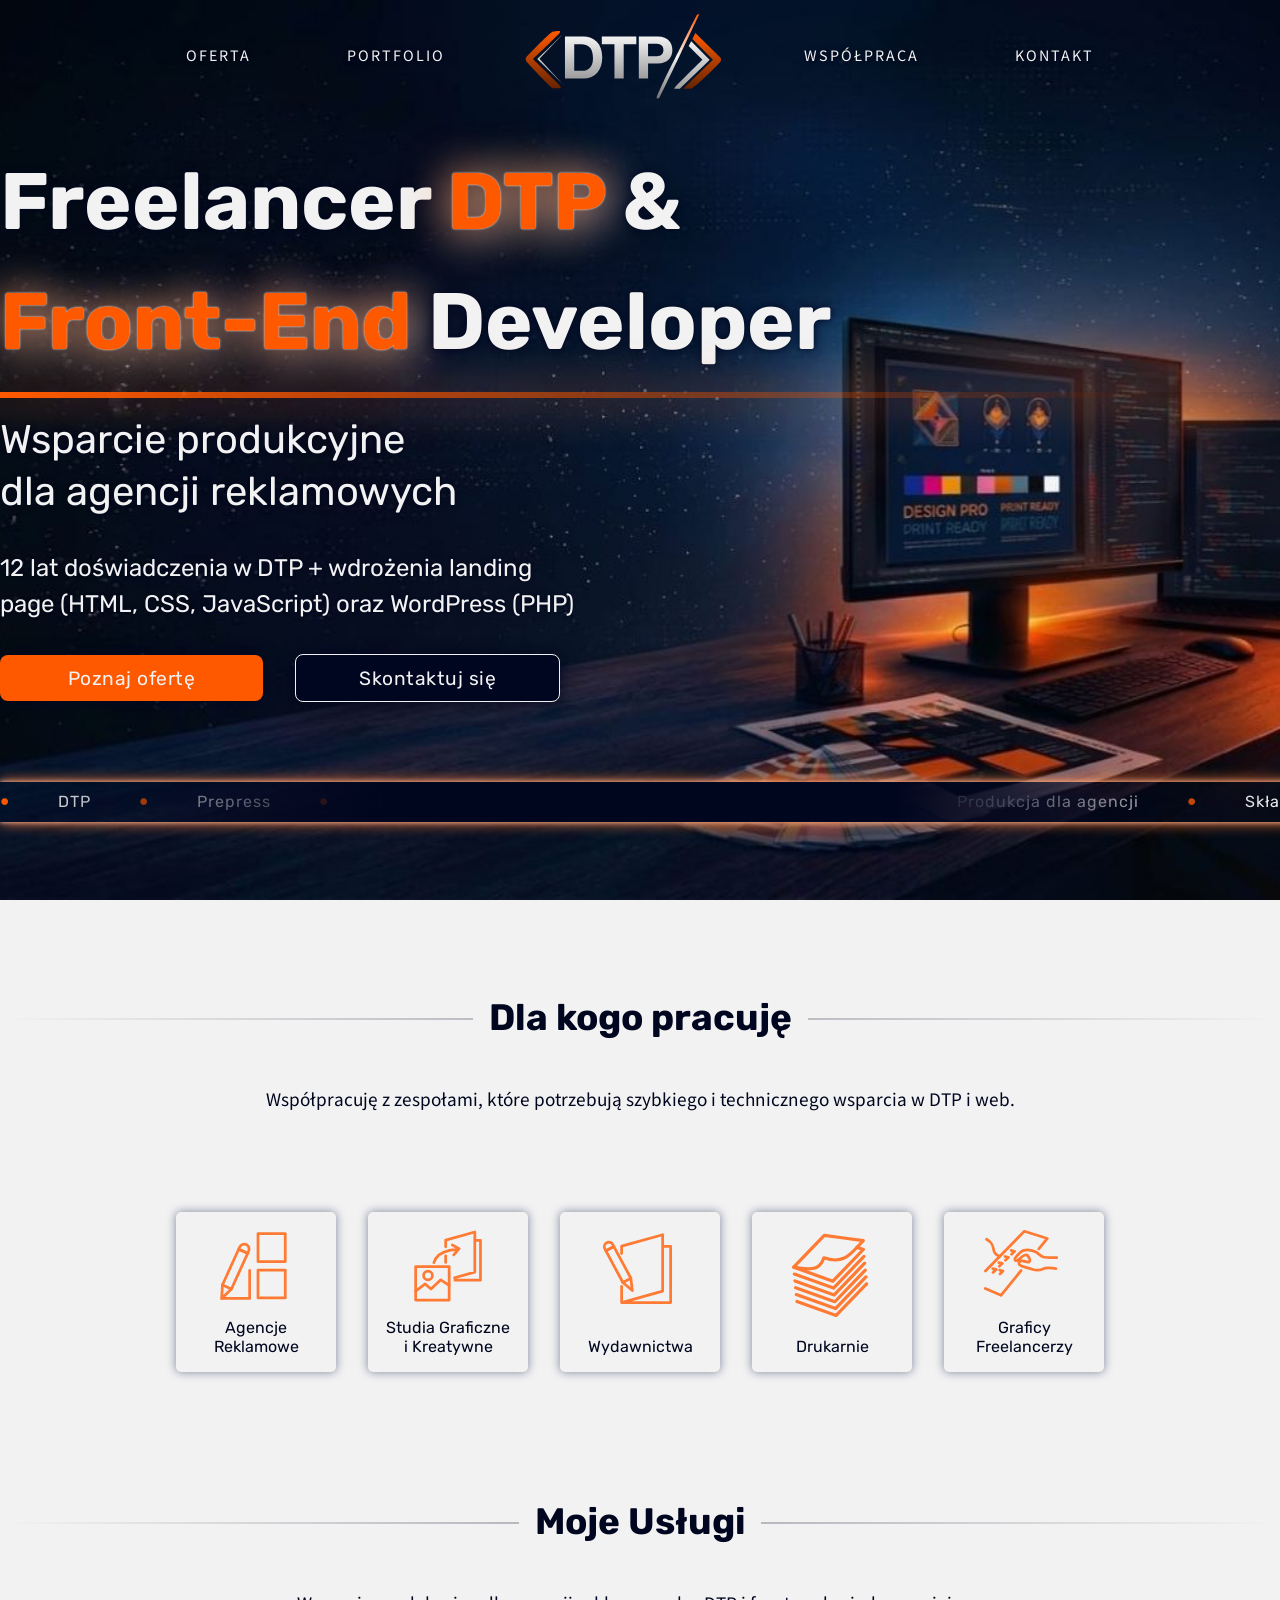
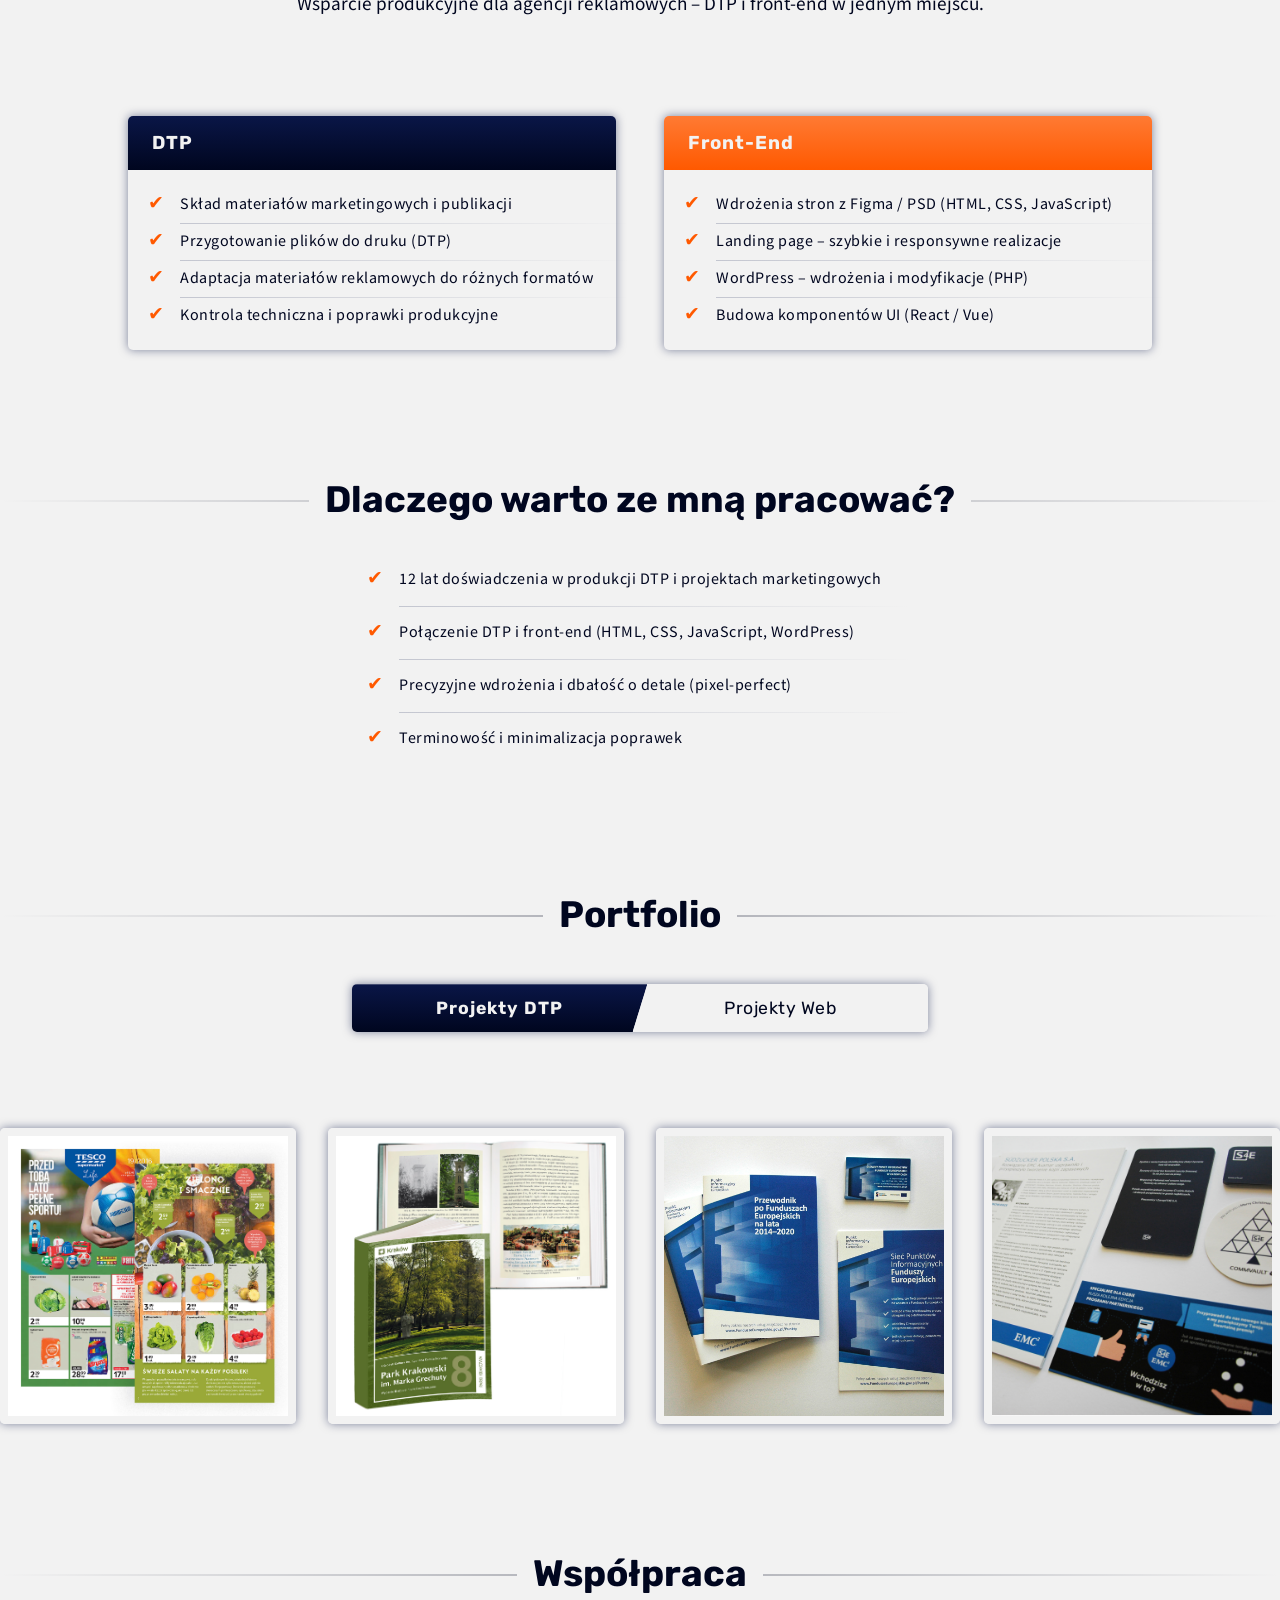
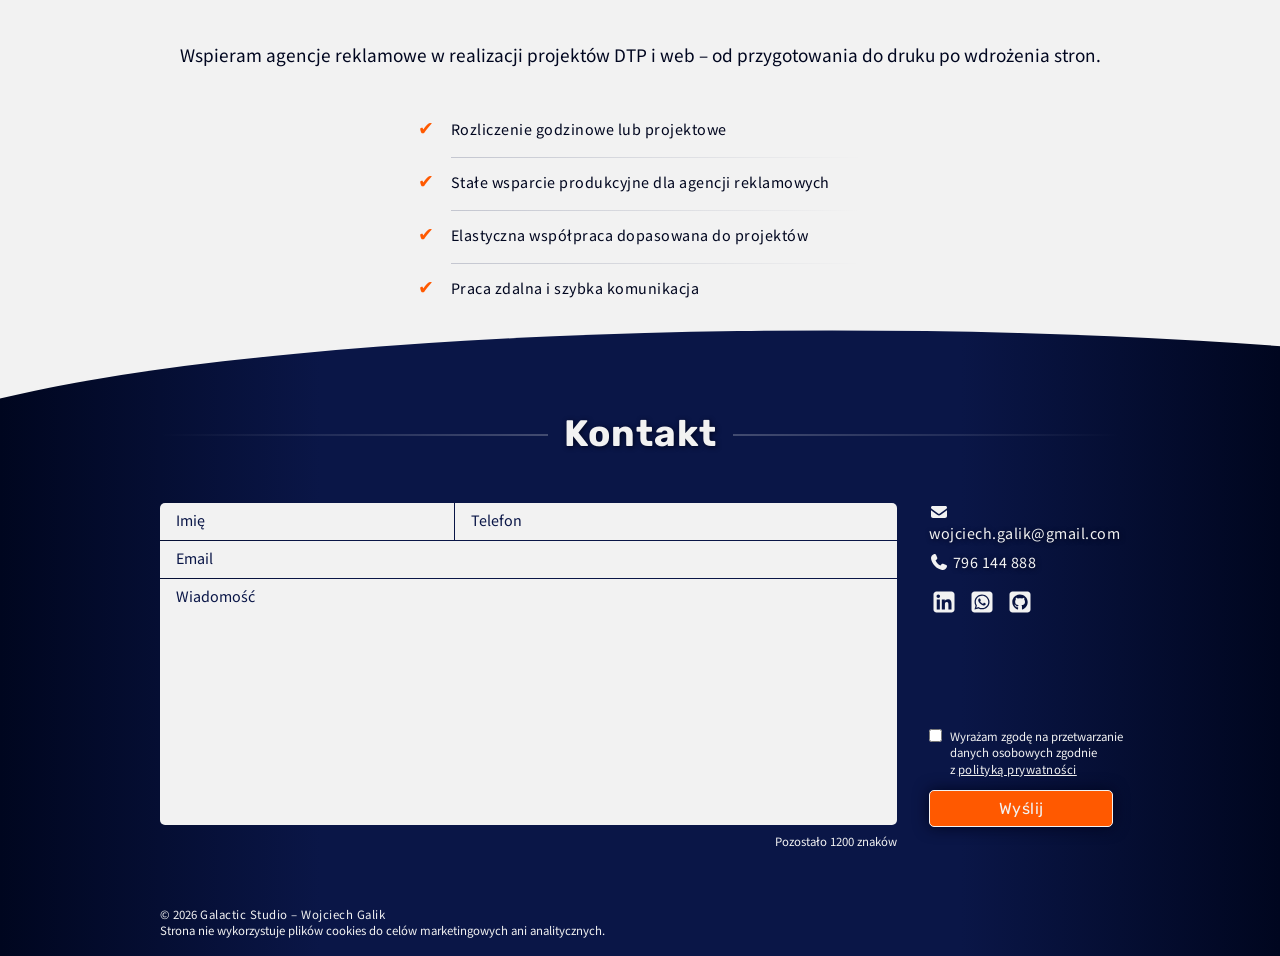
==== commit 10a15124: "Add files via upload" ====
--- a/index.html
+++ b/index.html
@@ -48,8 +48,8 @@
         ]
       }
     </script>
-    <script type="module" crossorigin src="assets/index-C1psF4Ig.js"></script>
-    <link rel="stylesheet" crossorigin href="assets/index-CqzyS0Vt.css">
+    <script type="module" crossorigin src="assets/index-DKdmpJnL.js"></script>
+    <link rel="stylesheet" crossorigin href="assets/index-Nj9TcFmO.css">
   </head>
   <body>
     <header>
--- a/assets/index-Nj9TcFmO.css
+++ b/assets/index-Nj9TcFmO.css
@@ -0,0 +1 @@
+@charset "UTF-8";@import"https://fonts.googleapis.com/css2?family=Mada:wght@200..900&family=Rubik:ital,wght@0,300..900;1,300..900&display=swap";header{width:100%;display:grid;justify-items:center}#navigation{width:100%;background-image:-webkit-gradient(linear,left top,right top,from(hsl(228,75%,16%)),color-stop(25%,hsl(228,100%,6%)),to(hsl(228,75%,16%)));background-image:linear-gradient(to right,#0a1647,#00061f 25% 75%,#0a1647);color:#f2f2f2;display:-webkit-box;display:-ms-flexbox;display:flex;-webkit-box-pack:center;-ms-flex-pack:center;justify-content:center;-webkit-box-align:center;-ms-flex-align:center;align-items:center;height:4rem;position:fixed;-webkit-transition:all .3s ease-out;transition:all .3s ease-out;z-index:99;scroll-margin-top:4rem;gap:1rem}@media(min-width:40rem){#navigation{background-image:-webkit-gradient(linear,left top,right top,from(transparent));background-image:linear-gradient(to right,transparent);top:2rem;height:3rem}#navigation.scrolled{height:5rem;padding:1rem 0;top:0;background-image:-webkit-gradient(linear,left top,right top,from(hsl(228,75%,16%)),color-stop(25%,hsl(228,100%,6%)),to(hsl(228,75%,16%)));background-image:linear-gradient(to right,#0a1647,#00061f 25% 75%,#0a1647)}}#navigation .main-nav{display:-webkit-box;display:-ms-flexbox;display:flex;-webkit-box-pack:center;-ms-flex-pack:center;justify-content:center;-webkit-box-align:center;-ms-flex-align:center;align-items:center;gap:2rem}#logo{display:-webkit-box;display:-ms-flexbox;display:flex;-webkit-box-pack:center;-ms-flex-pack:center;justify-content:center;-webkit-box-align:center;-ms-flex-align:center;align-items:center;height:100%;z-index:99;padding:0 2rem;font-size:2rem;color:#ff7a33;font-family:Rubik,sans-serif;font-optical-sizing:auto;font-style:normal}@media(min-width:40rem){#logo{max-height:90%;background-image:none}}@media(min-width:48rem){#logo{margin:0 1rem}}@media(min-width:64rem){#logo{margin:0 2rem}}#logo a{width:100%;height:80%;display:block;-webkit-transition:all .3s ease-in-out;transition:all .3s ease-in-out}@media(min-width:40rem){#logo a{height:200%}}#logo svg{height:100%}#logo svg .letter{fill:url(#gradient-gradient)}#logo svg .letter-no{fill:url(#orange-gradient)}#logo svg .slash{fill:url(#tri-gradient)}@media(min-width:40rem){#logo.scrolled a{height:150%}#logo.scrolled a:hover{scale:1.1}}#nav-mobile{-webkit-box-shadow:inset 0 0 2rem hsl(228,75%,16%);box-shadow:inset 0 0 2rem #0a1647;background-color:#00061ff7;position:absolute;z-index:-1;left:-100%;width:100%;top:4rem;-webkit-transition:all .75s linear;transition:all .75s linear;height:100dvh;padding-top:20%}#nav-mobile ul{display:-webkit-box;display:-ms-flexbox;display:flex;-webkit-box-pack:center;-ms-flex-pack:center;justify-content:center;-webkit-box-align:center;-ms-flex-align:center;-webkit-box-orient:vertical;-webkit-box-direction:normal;-ms-flex-direction:column;flex-direction:column;gap:10vh;align-items:center}#nav-mobile ul a{font-size:1.2rem}#nav-mobile.opened{left:0}@media(min-width:40rem){#nav-mobile{display:none}}#hamburger{position:absolute;top:calc(50% - .75rem);right:2rem;width:1.5rem;aspect-ratio:1/1;z-index:100;overflow:hidden;cursor:pointer}#hamburger span{height:.1rem;position:absolute;background-color:#f2f2f2;top:0;left:0;border-radius:5px;width:100%;-webkit-transition:all .3s ease;transition:all .3s ease}#hamburger span:nth-child(2){top:calc(50% - .05rem)}#hamburger span:nth-child(3){top:calc(100% - .1rem)}#hamburger.opened span{width:125%;left:-12%;height:.1rem;opacity:0;top:calc(50% - .05rem);background-color:#ff5900}#hamburger.opened span:first-child{opacity:1;-webkit-transform:rotate(315deg);-ms-transform:rotate(315deg);transform:rotate(315deg)}#hamburger.opened span:last-child{opacity:1;-webkit-transform:rotate(405deg);-ms-transform:rotate(405deg);transform:rotate(405deg)}@media(min-width:40rem){#hamburger{display:none}}#nav-left,#nav-right{display:none}@media(min-width:40rem){#nav-left,#nav-right{display:block}#nav-left ul,#nav-right ul{width:100%;display:-webkit-box;display:-ms-flexbox;display:flex;-webkit-box-pack:center;-ms-flex-pack:center;justify-content:center;-webkit-box-align:center;-ms-flex-align:center;align-items:center;gap:max(1rem,2vw)}}@media(min-width:40rem)and (min-width:80rem){#nav-left ul,#nav-right ul{gap:6rem}}@media(min-width:40rem){#nav-left ul #menu-left li:first-child,#nav-right ul #menu-left li:first-child{margin-left:auto}#nav-left ul #menu-right li:last-child,#nav-right ul #menu-right li:last-child{margin-right:auto}}nav ul li{text-transform:uppercase;-webkit-transition:all .3s ease-in-out;transition:all .3s ease-in-out;text-shadow:1px 1px 5px hsl(228,100%,6%)}nav ul li a{letter-spacing:2px;position:relative}nav ul li a:after{content:"";position:absolute;width:80%;height:.25rem;left:10%;bottom:-140%;-webkit-transition:all .3s ease-in-out;transition:all .3s ease-in-out}nav ul li a:hover:after{background-color:#ff5900}nav ul li a.active:after{background-color:#ff5900}main{margin:6rem 0;width:min(100%,80rem);position:relative;display:grid;justify-items:center;gap:4rem;padding:0 2rem}@media(min-width:40rem){main{padding:0 1rem}}@media(min-width:64rem){main{gap:6rem}}@media(min-width:80rem){main{padding:0;gap:8rem}}main.opened{overflow:hidden}main h2:not(#hero h2){position:relative;width:100%;font-size:clamp(1.5rem,5vw + 1px,2.3rem)}main h2:not(#hero h2) span{position:relative;width:100%;height:100%;background-color:#f2f2f2;z-index:10;padding:0 1rem}main h2:not(#hero h2):after{position:absolute;content:"";z-index:1;width:100%;height:2px;left:0;top:50%;background-image:-webkit-gradient(linear,left top,right top,from(transparent),color-stop(hsl(228,100%,6%)),to(transparent));background-image:linear-gradient(to right,transparent,hsl(228,100%,6%),transparent);opacity:.3}#hero{width:100%;min-height:100dvh;position:relative;overflow:hidden;z-index:50;color:#f2f2f2;display:-webkit-box;display:-ms-flexbox;display:flex;-webkit-box-pack:center;-ms-flex-pack:center;justify-content:center;-webkit-box-align:center;-ms-flex-align:center;align-items:center;-webkit-box-orient:vertical;-webkit-box-direction:normal;-ms-flex-direction:column;flex-direction:column;-webkit-box-pack:start;-ms-flex-pack:start;justify-content:flex-start;gap:5rem;padding:1rem 0}@media(min-width:40rem){#hero{-webkit-box-pack:center;-ms-flex-pack:center;justify-content:center;padding-bottom:3rem}}#hero img{position:absolute;top:0;left:0;-o-object-fit:cover;object-fit:cover;height:100%;width:100%;z-index:0}#hero #hero-container{width:min(100%,80rem);padding:0 2rem}@media(min-width:40rem){#hero #hero-container{padding:0 1rem}}@media(min-width:80rem){#hero #hero-container{padding:0}}#hero h1{width:100%;font-size:clamp(3rem,7vw + 1px,5rem);line-height:1;margin-bottom:2rem;font-weight:700;position:relative;text-align:inherit;text-shadow:0 0 10px hsl(228,100%,6%)}@media(min-width:40rem){#hero h1{line-height:1.5;margin-top:1rem}}#hero h1 span.orange{color:#ff5900;text-shadow:0 0 2px rgb(242.25,242.25,242.25),-5px 0 45px rgba(255,122.4,51,.7),5px 5px 45px rgba(242.25,242.25,242.25,.7)}#hero h1:after{position:absolute;content:"";width:100%;height:.4rem;left:0;bottom:-1rem;background-image:-webkit-gradient(linear,left top,right top,from(hsl(21,100%,50%)),to(transparent));background-image:linear-gradient(to right,hsl(21,100%,50%),transparent);-webkit-box-shadow:-20px 0 45px hsl(21,100%,60%);box-shadow:-20px 0 45px #ff7a33}#hero h2{font-weight:400;font-size:clamp(1.5rem,5vw + 1px,2.5rem);line-height:1.3;margin-bottom:2rem;width:100%;position:relative;text-align:inherit;text-shadow:0 0 5px hsl(228,100%,6%)}#hero p{position:relative;width:100%;font-size:clamp(1rem,3vw + 1px,1.5rem);line-height:1.5;font-family:Rubik,sans-serif;font-optical-sizing:auto;font-style:normal;font-weight:400;text-shadow:0 0 3px hsl(228,100%,6%)}@media(min-width:48rem){#hero h2,#hero p{width:75%}}@media(min-width:64rem){#hero h2,#hero p{width:50%}}#hero #hero-cta{position:relative;width:min(100%,35rem);display:-webkit-box;display:-ms-flexbox;display:flex;-webkit-box-pack:center;-ms-flex-pack:center;justify-content:center;-webkit-box-align:center;-ms-flex-align:center;align-items:center;-webkit-box-orient:vertical;-webkit-box-direction:normal;-ms-flex-direction:column;flex-direction:column;margin-top:2rem;gap:2rem}@media(min-width:40rem){#hero #hero-cta{-webkit-box-orient:horizontal;-webkit-box-direction:normal;-ms-flex-direction:row;flex-direction:row}}#hero #hero-cta .hero-cta-btn{text-align:center;-webkit-box-flex:1;-ms-flex:1 1 100%;flex:1 1 100%;border-radius:.5rem;font-family:Rubik,sans-serif;font-optical-sizing:auto;font-style:normal;font-weight:400;cursor:pointer;-webkit-box-shadow:0 0 15px hsl(228,100%,6%);box-shadow:0 0 15px #00061f;padding:.7rem 2rem;display:block;width:100%;font-size:clamp(1rem,3vw + 1px,1.2rem);-webkit-transition:all .3s ease-out;transition:all .3s ease-out}#hero #hero-cta .hero-cta-btn:hover{font-weight:700}#hero #hero-cta .hero-cta-btn:first-child{background-color:#ff5900}#hero #hero-cta .hero-cta-btn:first-child:hover{background-color:#ff7a33;color:#0a1647}#hero #hero-cta .hero-cta-btn:last-child{border:1px solid currentColor;background-color:#00061f}#hero #hero-cta .hero-cta-btn:last-child:hover{background-color:#0a1647}#carousel-container{display:none;position:relative;width:100%;height:2.5rem}#carousel-container:before{content:"";position:absolute;inset:0;background-image:-webkit-gradient(linear,left top,right top,from(transparent),color-stop(30%,hsl(228,100%,6%)),to(transparent));background-image:linear-gradient(to right,transparent,hsl(228,100%,6%) 30% 70%,transparent)}@media(min-width:40rem){#carousel-container{display:block}}#carousel-container #carousel{display:-webkit-box;display:-ms-flexbox;display:flex;-webkit-box-pack:center;-ms-flex-pack:center;justify-content:center;-webkit-box-align:center;-ms-flex-align:center;align-items:center;-webkit-box-pack:start;-ms-flex-pack:start;justify-content:flex-start;height:100%;width:-webkit-max-content;width:-moz-max-content;width:max-content;-ms-flex-negative:0;flex-shrink:0;-webkit-box-shadow:0 0 15px hsl(21,100%,60%),0 0 5px hsl(0,0%,95%);box-shadow:0 0 15px #ff7a33,0 0 5px #f2f2f2;overflow:hidden}#carousel-container #carousel::-webkit-scrollbar{display:none}#carousel-container #carousel .carousel-group{display:-webkit-box;display:-ms-flexbox;display:flex;-webkit-box-pack:center;-ms-flex-pack:center;justify-content:center;-webkit-box-align:center;-ms-flex-align:center;align-items:center;-webkit-box-pack:start;-ms-flex-pack:start;justify-content:flex-start;-webkit-animation:spin 25s infinite linear;animation:spin 25s infinite linear}#carousel-container #carousel .carousel-group div{padding:0 3rem;text-align:center;line-height:1;letter-spacing:1px;font-family:Rubik,sans-serif;font-optical-sizing:auto;font-style:normal;-webkit-user-select:none;-moz-user-select:none;-ms-user-select:none;user-select:none}#carousel-container #carousel .carousel-group div:nth-child(odd){color:#ff5900;font-weight:900;font-size:1.5rem;padding:0}@-webkit-keyframes spin{0%{translate:0%}to{translate:-100%}}@keyframes spin{0%{translate:0%}to{translate:-100%}}section:not(#hero){width:min(100%,80rem);scroll-margin-top:7rem;display:grid;justify-items:center;gap:2rem}@media(min-width:40rem){section:not(#hero){gap:3rem;scroll-margin-top:8rem}}.section-intro{text-align:center;line-height:1.5;font-size:clamp(1rem,3vw + 1px,1.2rem)}@media(min-width:64rem){.section-container{padding-top:3rem}}#offer-container{width:100%;display:-webkit-box;display:-ms-flexbox;display:flex;-webkit-box-pack:center;-ms-flex-pack:center;justify-content:center;-webkit-box-align:center;-ms-flex-align:center;align-items:center;-ms-flex-wrap:wrap;flex-wrap:wrap;-webkit-box-align:stretch;-ms-flex-align:stretch;align-items:stretch;gap:2rem}#offer-container .offer-card{-webkit-box-flex:1;-ms-flex:1 1 100%;flex:1 1 100%;max-width:8rem;aspect-ratio:1/1;display:grid;justify-items:center;grid-template-rows:1fr auto;padding:1rem;gap:.5rem;-webkit-box-shadow:0 0 10px rgba(10.2,22.44,71.4,.5);box-shadow:0 0 10px #0a164780;border-radius:5px}@media(min-width:40rem){#offer-container .offer-card{max-width:10rem}}#offer-container .offer-card .offer-card-icon{width:100%;color:#ff7a33;display:-webkit-box;display:-ms-flexbox;display:flex;-webkit-box-pack:center;-ms-flex-pack:center;justify-content:center;-webkit-box-align:center;-ms-flex-align:center;align-items:center;-webkit-box-align:start;-ms-flex-align:start;align-items:start}#offer-container .offer-card .offer-card-icon svg{width:75%}#offer-container .offer-card p{font-family:Rubik,sans-serif;font-optical-sizing:auto;font-style:normal;line-height:1.2;text-align:center;font-size:clamp(.8rem,2vw + 1px,1rem)}#services-container{width:min(100%,64rem);display:-webkit-box;display:-ms-flexbox;display:flex;-webkit-box-pack:center;-ms-flex-pack:center;justify-content:center;-webkit-box-align:center;-ms-flex-align:center;align-items:center;-webkit-box-orient:vertical;-webkit-box-direction:normal;-ms-flex-direction:column;flex-direction:column;gap:2rem}@media(min-width:40rem){#services-container{-webkit-box-orient:horizontal;-webkit-box-direction:normal;-ms-flex-direction:row;flex-direction:row;-webkit-box-align:start;-ms-flex-align:start;align-items:start;gap:3rem}}#services-container .card{-webkit-box-flex:1;-ms-flex:1 1 5vw;flex:1 1 5vw;width:100%;display:grid;-webkit-box-shadow:0 0 10px rgba(10.2,22.44,71.4,.5);box-shadow:0 0 10px #0a164780;border-radius:5px}@media(min-width:40rem){#services-container .card{width:auto}}#services-container .card h3,#services-container .card ul{padding:1rem 0rem 1rem 2rem;text-align:left}#services-container .card h3{padding-left:1.5rem;border-radius:5px 5px 0 0;background-image:-webkit-gradient(linear,left bottom,left top,from(hsl(21,100%,50%)),to(hsl(21,100%,60%)));background-image:linear-gradient(to top,#ff5900,#ff7a33);color:#f2f2f2;letter-spacing:1px}#services-container .card h3.dtp{background-image:-webkit-gradient(linear,left bottom,left top,from(hsl(228,100%,6%)),to(hsl(228,75%,16%)));background-image:linear-gradient(to top,#00061f,#0a1647)}#services-container .card li{list-style:inside;position:relative;padding:.5rem 0 .5rem 1rem;list-style-position:outside;margin-left:.25rem}#services-container .card li:not(:last-child):after{position:absolute;content:"";width:100%;height:1px;left:1rem;top:100%;background-image:-webkit-gradient(linear,left top,right top,from(rgba(10.2,22.44,71.4,.2)),to(transparent));background-image:linear-gradient(to right,rgba(10.2,22.44,71.4,.2),transparent)}#services-container .card li::marker{content:"✔";font-size:1.2rem;line-height:1}#whyme,#cooperation{width:min(100%,64rem)}#whyme li,#cooperation li{list-style:inside;position:relative;padding:1rem;list-style-position:outside}#whyme li:first-child,#cooperation li:first-child{padding-top:0}#whyme li:not(:last-child):after,#cooperation li:not(:last-child):after{position:absolute;content:"";width:100%;height:1px;left:1rem;top:100%;background-image:-webkit-gradient(linear,left top,right top,from(rgba(10.2,22.44,71.4,.2)),to(transparent));background-image:linear-gradient(to right,rgba(10.2,22.44,71.4,.2),transparent)}#whyme li::marker,#cooperation li::marker{content:"✔";font-size:1.2rem;line-height:1}footer{width:100%;display:grid;justify-items:center;-webkit-box-shadow:0 0 10px rgba(10.2,22.44,71.4,.3);box-shadow:0 0 10px #0a16474d;background-image:-webkit-gradient(linear,left top,right top,from(hsl(228,100%,6%)),color-stop(25%,hsl(228,75%,16%)),to(hsl(228,100%,6%)));background-image:linear-gradient(to right,#00061f,#0a1647 25% 75%,#00061f);position:relative;color:#f2f2f2;z-index:1}footer:after{content:"";z-index:-1;position:absolute;left:0;width:100%;height:25%;background-image:inherit;top:-15%;clip-path:ellipse(75% 100% at 65% bottom)}footer h2{color:currentColor;position:relative;text-align:center;letter-spacing:1px;width:100%;font-size:clamp(1.5rem,5vw + 1px,2.3rem);font-weight:700;text-shadow:1px 1px 5px hsl(228,100%,6%)}footer h2 span{position:relative;width:100%;height:100%;background-color:#0a1647;z-index:10;padding:0 1rem}footer h2:after{position:absolute;content:"";z-index:3;width:75%;height:2px;left:50%;-webkit-transform:translateX(-50%);-ms-transform:translateX(-50%);transform:translate(-50%);top:50%;background-image:-webkit-gradient(linear,left top,right top,from(transparent),color-stop(hsl(0,0%,95%)),to(transparent));background-image:linear-gradient(to right,transparent,hsl(0,0%,95%),transparent);opacity:.3}.footer-copyright{width:min(100%,48rem);margin-bottom:1rem;padding-left:3rem}@media(min-width:40rem){.footer-copyright{padding-left:2rem}}@media(min-width:80rem){.footer-copyright{width:min(100%,64rem)}}.footer-copyright p{color:#f2f2f2;font-size:.8rem;justify-self:start;line-height:1.3}.footer-copyright p a:hover{text-decoration:underline}#root-form .honeypot{position:absolute;left:-9999px}#root-form #privacy-container{display:-webkit-box;display:-ms-flexbox;display:flex;-webkit-box-pack:start;-ms-flex-pack:start;justify-content:flex-start;-webkit-box-align:start;-ms-flex-align:start;align-items:flex-start;gap:.5rem;margin:.5rem 0}@media(min-width:40rem){#root-form #privacy-container{grid-row-start:5;grid-row-end:6;grid-column-start:1;grid-column-end:6}}@media(min-width:48rem){#root-form #privacy-container{position:absolute;bottom:4.5rem;left:calc(100% + 2rem);width:50%}}@media(min-width:80rem){#root-form #privacy-container{width:30%}}#root-form #privacy-container [type=checkbox]{width:.8rem;aspect-ratio:1/1;accent-color:hsl(21,100%,50%)}#root-form #privacy-container #privacy-label{font-family:Mada,sans-serif;font-optical-sizing:auto;font-style:normal;font-size:.8rem;width:100%;line-height:1.3;font-weight:400}#root-form #privacy-container #privacy-label label{font-family:inherit;font-size:inherit;line-height:inherit;font-weight:inherit}#root-form #privacy-container #privacy-label #privacy-policy{-webkit-box-shadow:none;box-shadow:none;text-decoration:underline;-webkit-transition:color .3s ease-in-out;transition:color .3s ease-in-out;position:static;background-color:transparent;padding:0;margin:0;border:none;width:auto;height:auto;font-family:inherit;font-size:inherit;line-height:inherit;font-weight:inherit;cursor:pointer}#root-form #privacy-container #privacy-label #privacy-policy:hover{color:#ff5900}#root-form .validation-msg{position:absolute;left:0;font-family:inherit;font-weight:700;letter-spacing:.5px;color:red;font-size:.8rem;text-shadow:1px 1px 5px hsl(228,100%,6%)}@media(min-width:40rem){#root-form .validation-msg{top:-2rem}}#root-form form{width:100%;height:100%;border-radius:5px;display:grid;gap:1px;padding-top:2rem;position:relative}@media(min-width:40rem){#root-form form{padding-top:0;grid-template-columns:repeat(5,1fr);grid-template-rows:repeat(3,auto) 1fr auto}}#root-form form input,#root-form form textarea,#root-form form button{background-color:#f2f2f2;width:100%;border:none;color:#00061f;outline:none;padding:.5rem 1rem;font-family:Mada,sans-serif;font-optical-sizing:auto;font-style:normal;font-size:1rem}#root-form form input::-webkit-input-placeholder,#root-form form textarea::-webkit-input-placeholder,#root-form form button::-webkit-input-placeholder{color:#0a1647}#root-form form input::-moz-placeholder,#root-form form textarea::-moz-placeholder,#root-form form button::-moz-placeholder{color:#0a1647}#root-form form input:-ms-input-placeholder,#root-form form textarea:-ms-input-placeholder,#root-form form button:-ms-input-placeholder{color:#0a1647}#root-form form input::-ms-input-placeholder,#root-form form textarea::-ms-input-placeholder,#root-form form button::-ms-input-placeholder{color:#0a1647}#root-form form input::placeholder,#root-form form textarea::placeholder,#root-form form button::placeholder{color:#0a1647}#root-form form input:first-child{border-radius:5px 5px 0 0}@media(min-width:40rem){#root-form form input:first-child{grid-row-start:1;grid-row-end:2;grid-column-start:1;grid-column-end:3;border-radius:5px 0 0;font-size:clamp(.8rem,2vw + 1px,1rem)}}@media(min-width:40rem){#root-form form input:nth-child(2){grid-row-start:1;grid-row-end:2;grid-column-start:3;grid-column-end:6;border-radius:0 5px 0 0;font-size:clamp(.8rem,2vw + 1px,1rem)}}@media(min-width:40rem){#root-form form input:nth-child(3){grid-row-start:2;grid-row-end:3;grid-column-start:1;grid-column-end:6;font-size:clamp(.8rem,2vw + 1px,1rem)}}#root-form form textarea{border-radius:0 0 5px 5px;resize:none;aspect-ratio:2/1}@media(min-width:40rem){#root-form form textarea{grid-row-start:3;grid-row-end:4;grid-column-start:1;grid-column-end:6;font-size:clamp(.8rem,2vw + 1px,1rem);aspect-ratio:3/1}}#root-form form #charactersLeft{padding:.5rem 0;font-size:.8rem;justify-self:end}@media(min-width:40rem){#root-form form #charactersLeft{grid-column-start:1;grid-column-end:6}}#root-form form button{padding:.5rem 0;margin-top:.5rem;color:#f2f2f2;border:1px solid currentColor;border-radius:5px;-webkit-box-shadow:0 0 15px hsl(228,100%,6%);box-shadow:0 0 15px #00061f;cursor:pointer;background-color:#ff5900;font-family:Rubik,sans-serif;font-optical-sizing:auto;font-style:normal;font-weight:400;-webkit-transition:all .3s ease-in-out;transition:all .3s ease-in-out;font-size:1rem}#root-form form button:disabled{opacity:0}#root-form form button:hover:not(:disabled){font-weight:700;background-color:#ff7a33}@media(min-width:40rem){#root-form form button{grid-column-start:1;grid-column-end:6}}@media(min-width:48rem){#root-form form button{position:absolute;bottom:2rem;left:calc(100% + 2rem);width:33%}}@media(min-width:80rem){#root-form form button{width:25%}}article{position:relative;width:75%;height:80%;max-width:40rem;padding-right:3rem;padding-bottom:1rem;margin-top:5rem;display:grid;grid-template-rows:auto 1fr;gap:1rem;justify-items:center;color:#f2f2f2;font-size:.9rem;overflow-y:scroll;scrollbar-width:thin}article h2{justify-self:start;margin-left:2rem;text-align:left}article ol,article ul{margin-left:2rem;list-style-position:inside}article ol li{list-style-type:decimal;font-weight:700;padding-top:1rem}article ol li::marker{color:#f2f2f2}article ul li{list-style-type:disc;font-weight:400;padding-left:2rem;padding:0}article a:hover{text-decoration:underline}article button.close-btn{color:#ff5900;justify-self:end;position:sticky;top:0;margin-right:-2rem;-webkit-transition:all .3s ease-in-out;transition:all .3s ease-in-out;cursor:pointer}article button.close-btn:hover{color:#f2f2f2}div.success-msg{width:75%;max-width:40rem;margin-top:5rem;background-color:#0a1647;border-radius:5px;color:#f2f2f2;display:grid;justify-items:center;-webkit-box-align:start;-ms-flex-align:start;align-items:start;padding:2rem;gap:1rem;-webkit-box-shadow:inset 0 0 5px hsl(0,0%,95%);box-shadow:inset 0 0 5px #f2f2f2}div.success-msg h3{font-weight:700;font-size:1.5rem;text-shadow:1px 1px 5px hsl(228,100%,6%);line-height:1.5;letter-spacing:.5px}div.success-msg p{text-align:center;font-size:min(5vw,1.2rem);text-shadow:1px 1px 5px hsl(228,100%,6%);line-height:1.5;letter-spacing:.5px}div.success-msg span.success-msg{font-family:inherit;color:inherit;font-size:inherit;position:static;display:inline;font-weight:700;text-shadow:1px 1px 5px hsl(228,100%,6%)}.popup-wrapper .imageZoomedId{position:relative;margin-top:5rem;width:75%;max-width:40rem;display:grid;justify-items:center;grid-template-rows:auto 1fr;gap:1rem}.popup-wrapper .imageZoomedId img{display:block;width:auto;height:auto;max-width:100%;-o-object-fit:contain;object-fit:contain;border-radius:1rem;border:.5rem solid hsl(0,0%,95%);background-color:#f2f2f2}.popup-wrapper .imageZoomedId a{font-family:Mada,sans-serif;font-optical-sizing:auto;font-style:normal;color:#f2f2f2;text-decoration:underline;-webkit-transition:all .3s ease-in-out;transition:all .3s ease-in-out}.popup-wrapper .imageZoomedId a:hover{color:#ff5900}.popup-wrapper .imageZoomedId .motionBtns{position:absolute;top:calc(50% - 3rem);color:#f2f2f2;font-size:2.5rem;aspect-ratio:1/1;-webkit-transition:all .3s ease-in-out;transition:all .3s ease-in-out;opacity:.5;cursor:pointer}.popup-wrapper .imageZoomedId .motionBtns:hover{opacity:1;color:#ff5900}.popup-wrapper .imageZoomedId .motionBtns:first-of-type{left:.5rem}.popup-wrapper .imageZoomedId .motionBtns:last-of-type{right:.5rem}@media(min-width:40rem){.popup-wrapper .imageZoomedId .motionBtns:first-of-type{left:auto;right:101%}.popup-wrapper .imageZoomedId .motionBtns:last-of-type{left:101%}}.popup-wrapper .imageZoomedId .paginationDots{position:absolute;bottom:3.25rem;display:-webkit-box;display:-ms-flexbox;display:flex;-webkit-box-pack:center;-ms-flex-pack:center;justify-content:center;-webkit-box-align:center;-ms-flex-align:center;align-items:center;gap:.5rem}.popup-wrapper .imageZoomedId .paginationDots button{color:#0a1647;cursor:pointer;-webkit-transition:all .3s ease-in-out;transition:all .3s ease-in-out;opacity:.2}.popup-wrapper .imageZoomedId .paginationDots button:hover{color:#ff7a33;opacity:1}.popup-wrapper{-ms-touch-action:none;touch-action:none;width:100%;height:100%;position:fixed;top:0;left:0;z-index:9999;background-color:#00061ffc;display:-webkit-box;display:-ms-flexbox;display:flex;-webkit-box-pack:center;-ms-flex-pack:center;justify-content:center;-webkit-box-align:center;-ms-flex-align:center;align-items:center;-webkit-box-align:start;-ms-flex-align:start;align-items:start}.popup-wrapper button.close-btn{color:#ff5900;position:fixed;top:3rem;right:12%;-webkit-transition:all .3s ease-in-out;transition:all .3s ease-in-out;cursor:pointer}@media(min-width:48rem){.popup-wrapper button.close-btn{right:calc(50% - 20.25rem)}}.popup-wrapper button.close-btn:hover{color:#f2f2f2}#root-form{overflow:hidden;font-family:Mada,sans-serif;font-optical-sizing:auto;font-style:normal;font-weight:400;text-wrap:balance;padding:3rem 10%;width:min(100%,48rem);display:-webkit-box;display:-ms-flexbox;display:flex;-webkit-box-orient:vertical;-webkit-box-direction:reverse;-ms-flex-direction:column-reverse;flex-direction:column-reverse;-webkit-box-pack:start;-ms-flex-pack:start;justify-content:start;-webkit-box-align:start;-ms-flex-align:start;align-items:start;color:#f2f2f2}@media(min-width:40rem){#root-form{-webkit-box-orient:horizontal;-webkit-box-direction:normal;-ms-flex-direction:row;flex-direction:row;padding:3rem 2rem;gap:2rem}}@media(min-width:80rem){#root-form{width:min(100%,64rem)}}form{width:100%;height:100%;border-radius:5px;display:grid;gap:1px;padding-top:2rem;position:relative}@media(min-width:40rem){form{padding-top:0;grid-template-columns:repeat(5,1fr);grid-template-rows:repeat(3,auto) 1fr auto}}form input,form textarea,form button{background-color:#f2f2f2;width:100%;border:none;color:#00061f;outline:none;padding:.5rem 1rem;font-family:Mada,sans-serif;font-optical-sizing:auto;font-style:normal;font-size:1rem}form input::-webkit-input-placeholder,form textarea::-webkit-input-placeholder,form button::-webkit-input-placeholder{color:#0a1647}form input::-moz-placeholder,form textarea::-moz-placeholder,form button::-moz-placeholder{color:#0a1647}form input:-ms-input-placeholder,form textarea:-ms-input-placeholder,form button:-ms-input-placeholder{color:#0a1647}form input::-ms-input-placeholder,form textarea::-ms-input-placeholder,form button::-ms-input-placeholder{color:#0a1647}form input::placeholder,form textarea::placeholder,form button::placeholder{color:#0a1647}form input:first-child{border-radius:5px 5px 0 0}@media(min-width:40rem){form input:first-child{grid-row-start:1;grid-row-end:2;grid-column-start:1;grid-column-end:3;border-radius:5px 0 0;font-size:clamp(.8rem,2vw + 1px,1rem)}}@media(min-width:40rem){form input:nth-child(2){grid-row-start:1;grid-row-end:2;grid-column-start:3;grid-column-end:6;border-radius:0 5px 0 0;font-size:clamp(.8rem,2vw + 1px,1rem)}}@media(min-width:40rem){form input:nth-child(3){grid-row-start:2;grid-row-end:3;grid-column-start:1;grid-column-end:6;font-size:clamp(.8rem,2vw + 1px,1rem)}}form textarea{border-radius:0 0 5px 5px;resize:none;aspect-ratio:2/1}@media(min-width:40rem){form textarea{grid-row-start:3;grid-row-end:4;grid-column-start:1;grid-column-end:6;font-size:clamp(.8rem,2vw + 1px,1rem);aspect-ratio:3/1}}form #charactersLeft{padding:.5rem 0;font-size:.8rem;justify-self:end}@media(min-width:40rem){form #charactersLeft{grid-column-start:1;grid-column-end:6}}form button{padding:.5rem 0;margin-top:.5rem;color:#f2f2f2;border:1px solid currentColor;border-radius:5px;-webkit-box-shadow:0 0 15px hsl(228,100%,6%);box-shadow:0 0 15px #00061f;cursor:pointer;background-color:#ff5900;font-family:Rubik,sans-serif;font-optical-sizing:auto;font-style:normal;font-weight:400;-webkit-transition:all .3s ease-in-out;transition:all .3s ease-in-out;font-size:1rem}form button:disabled{opacity:0}form button:hover:not(:disabled){font-weight:700;background-color:#ff7a33}@media(min-width:40rem){form button{grid-column-start:1;grid-column-end:6}}@media(min-width:48rem){form button{position:absolute;bottom:2rem;left:calc(100% + 2rem);width:33%}}*,:after,:before{margin:0;padding:0;-webkit-box-sizing:border-box;box-sizing:border-box}h1,h2,h3,h4,h5,h6{font-family:Rubik,sans-serif;font-optical-sizing:auto;font-style:normal;text-align:center;color:inherit;font-weight:700}a,button,li{font-family:inherit;font-weight:400;letter-spacing:.5px;color:inherit;text-decoration:none;background-color:inherit;border:none;list-style:none}li::marker{color:#ff5900}:root{scroll-behavior:smooth}body{background-color:#f2f2f2;color:#00061f;font-family:Mada,sans-serif;font-optical-sizing:auto;font-style:normal;font-weight:400;text-wrap:balance;width:100%;display:grid;justify-items:center}#root-portfolio{width:100%;display:grid;justify-items:center;gap:2rem}@media(min-width:40rem){#root-portfolio{gap:6rem}}#root-portfolio #portfolio-btns{position:relative;display:-webkit-box;display:-ms-flexbox;display:flex;-webkit-box-pack:center;-ms-flex-pack:center;justify-content:center;-webkit-box-align:center;-ms-flex-align:center;align-items:center;-webkit-box-shadow:0 0 10px rgba(10.2,22.44,71.4,.5);box-shadow:0 0 10px #0a164780;width:100%;border-radius:5px;height:3rem}@media(min-width:40rem){#root-portfolio #portfolio-btns{width:65%}}@media(min-width:48rem){#root-portfolio #portfolio-btns{width:55%}}@media(min-width:64rem){#root-portfolio #portfolio-btns{width:45%}}#root-portfolio #portfolio-btns button{position:absolute;font-family:Rubik,sans-serif;font-optical-sizing:auto;font-style:normal;font-weight:400;padding:1rem 0;-webkit-box-flex:1;-ms-flex:1;flex:1;background-color:#f2f2f2;font-size:clamp(.9rem,3vw + 1px,1.1rem);cursor:pointer;-webkit-transition:all .3s linear;transition:all .3s linear;height:100%;width:51.3%;line-height:1}#root-portfolio #portfolio-btns button:hover,#root-portfolio #portfolio-btns button.portfolio-btn-active{color:#f2f2f2;font-weight:700;letter-spacing:1px}#root-portfolio #portfolio-btns button:first-child{border-radius:5px 0 0 5px;clip-path:polygon(0 0,100% 0%,95% 100%,0% 100%);left:0}#root-portfolio #portfolio-btns button:first-child:hover,#root-portfolio #portfolio-btns button:first-child.portfolio-btn-active{background-image:-webkit-gradient(linear,left bottom,left top,from(hsl(228,100%,6%)),to(hsl(228,75%,16%)));background-image:linear-gradient(to top,#00061f,#0a1647);letter-spacing:1px}#root-portfolio #portfolio-btns button:last-of-type{border-radius:0 5px 5px 0;right:0;clip-path:polygon(5% 0%,100% 0%,100% 100%,0% 100%)}#root-portfolio #portfolio-btns button:last-of-type:hover,#root-portfolio #portfolio-btns button:last-of-type.portfolio-btn-active{background-image:-webkit-gradient(linear,left bottom,left top,from(hsl(21,100%,50%)),to(hsl(21,100%,60%)));background-image:linear-gradient(to top,#ff5900,#ff7a33)}#root-portfolio #portfolio-gallery{width:100%;display:-webkit-box;display:-ms-flexbox;display:flex;-webkit-box-pack:center;-ms-flex-pack:center;justify-content:center;-webkit-box-align:center;-ms-flex-align:center;align-items:center;-webkit-box-orient:vertical;-webkit-box-direction:normal;-ms-flex-direction:column;flex-direction:column;gap:2rem}@media(min-width:40rem){#root-portfolio #portfolio-gallery{-webkit-box-orient:horizontal;-webkit-box-direction:normal;-ms-flex-direction:row;flex-direction:row}}#root-portfolio #portfolio-gallery .portfolio-gallery-card{-webkit-box-flex:1;-ms-flex:1 1 min(50vw,15rem);flex:1 1 min(50vw,15rem);aspect-ratio:1/1;padding:1rem;-webkit-box-sizing:content-box;box-sizing:content-box;-webkit-box-shadow:0 0 10px rgba(10.2,22.44,71.4,.5);box-shadow:0 0 10px #0a164780;border-radius:5px;cursor:-webkit-zoom-in;cursor:zoom-in;border:.5rem solid hsl(0,0%,95%);-webkit-transition:all .1s ease-in-out;transition:all .1s ease-in-out;background-position:center;background-repeat:no-repeat;background-size:cover}#root-portfolio #portfolio-gallery .portfolio-gallery-card:hover{scale:1.05}#root-portfolio #portfolio-gallery .portfolio-gallery-card.portfolio-project-dtp:nth-child(1){background-image:url(portfolio-dtp_1-DOI6GW4x.jpg)}#root-portfolio #portfolio-gallery .portfolio-gallery-card.portfolio-project-dtp:nth-child(2){background-image:url(portfolio-dtp_2-CkUIznoD.jpg)}#root-portfolio #portfolio-gallery .portfolio-gallery-card.portfolio-project-dtp:nth-child(3){background-image:url(portfolio-dtp_3-fpONWC4z.JPG)}#root-portfolio #portfolio-gallery .portfolio-gallery-card.portfolio-project-dtp:nth-child(4){background-image:url(portfolio-dtp_4-W_pz2s_B.jpg)}#root-portfolio #portfolio-gallery .portfolio-gallery-card.portfolio-project-web:nth-child(1){background-image:url(portfolio-web_1-H1H82W-y.jpg)}#root-portfolio #portfolio-gallery .portfolio-gallery-card.portfolio-project-web:nth-child(2){background-image:url(portfolio-web_2-CrH0uAxa.jpg)}#root-portfolio #portfolio-gallery .portfolio-gallery-card.portfolio-project-web:nth-child(3){background-image:url(portfolio-web_3-CAmyHH2y.jpg)}#root-portfolio #portfolio-gallery .portfolio-gallery-card.portfolio-project-web:nth-child(4){background-image:url(portfolio-web_4-BGhVXhcE.jpg)}
